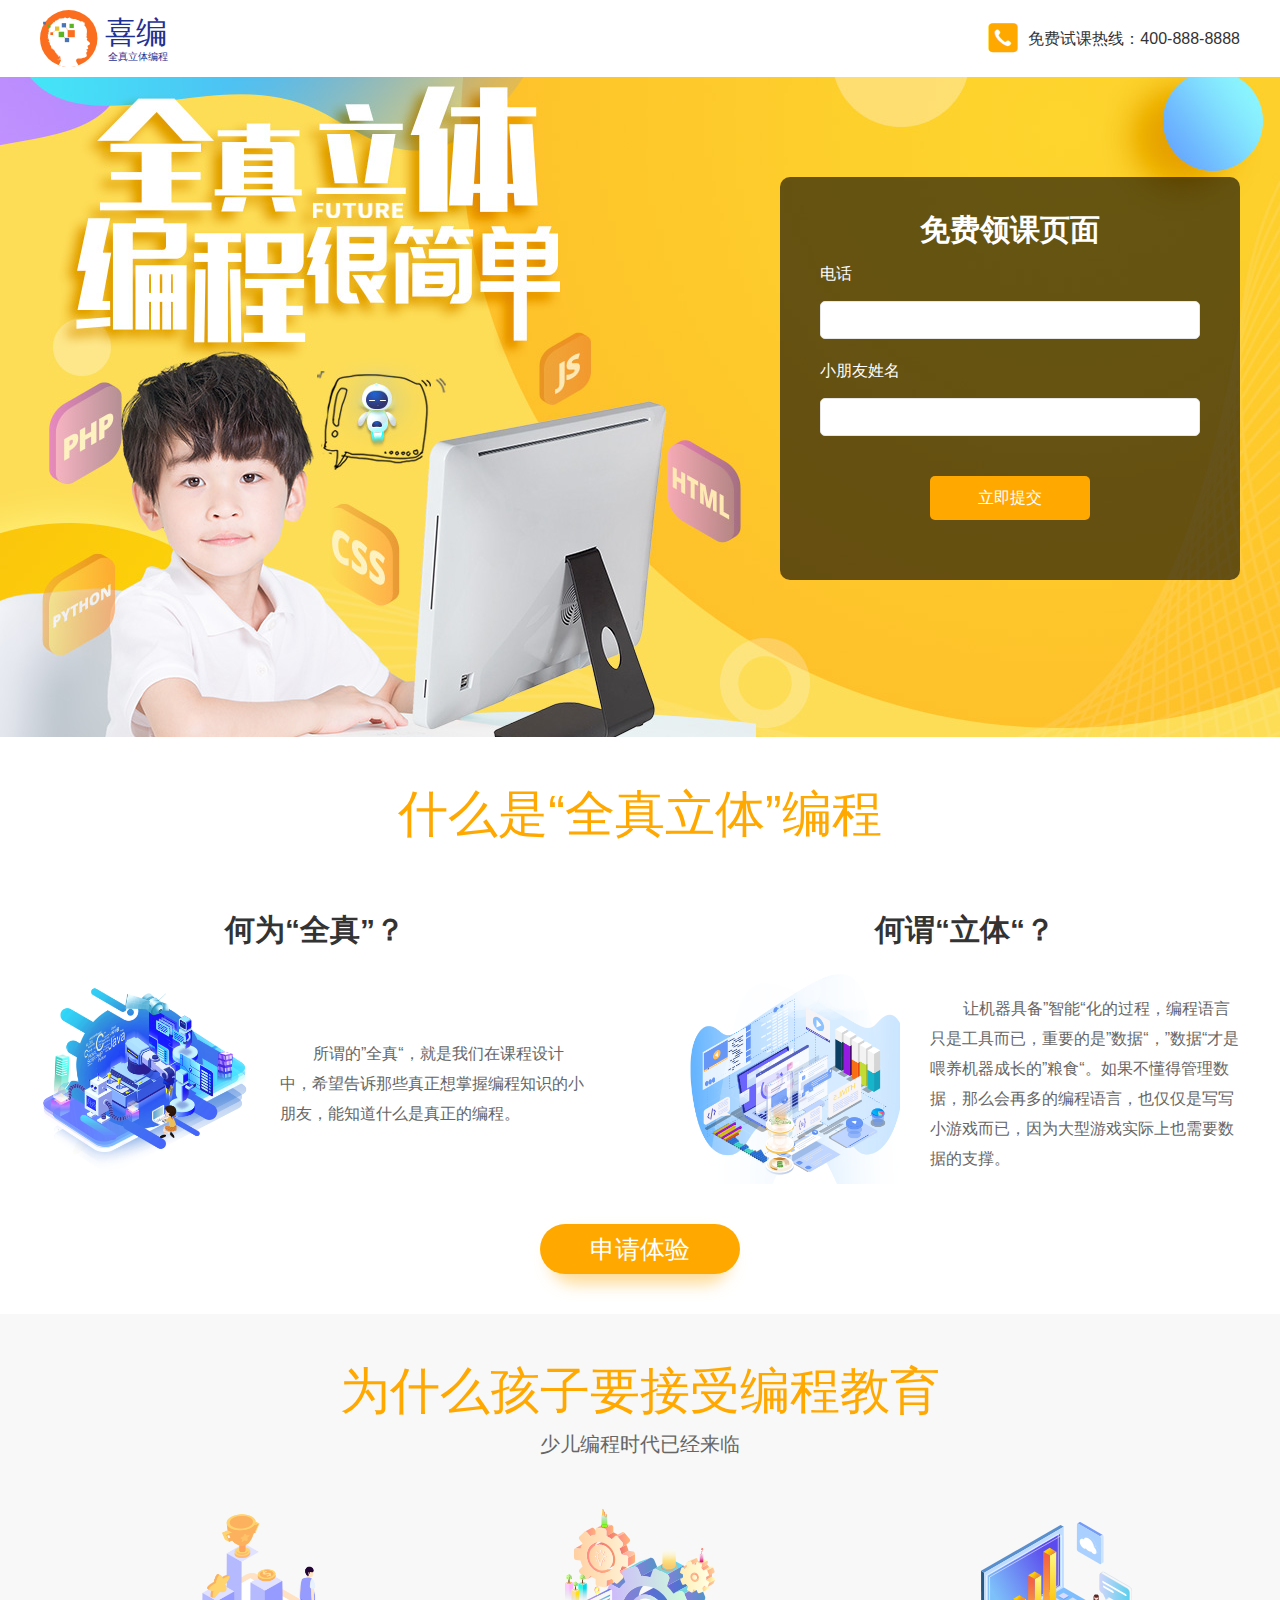
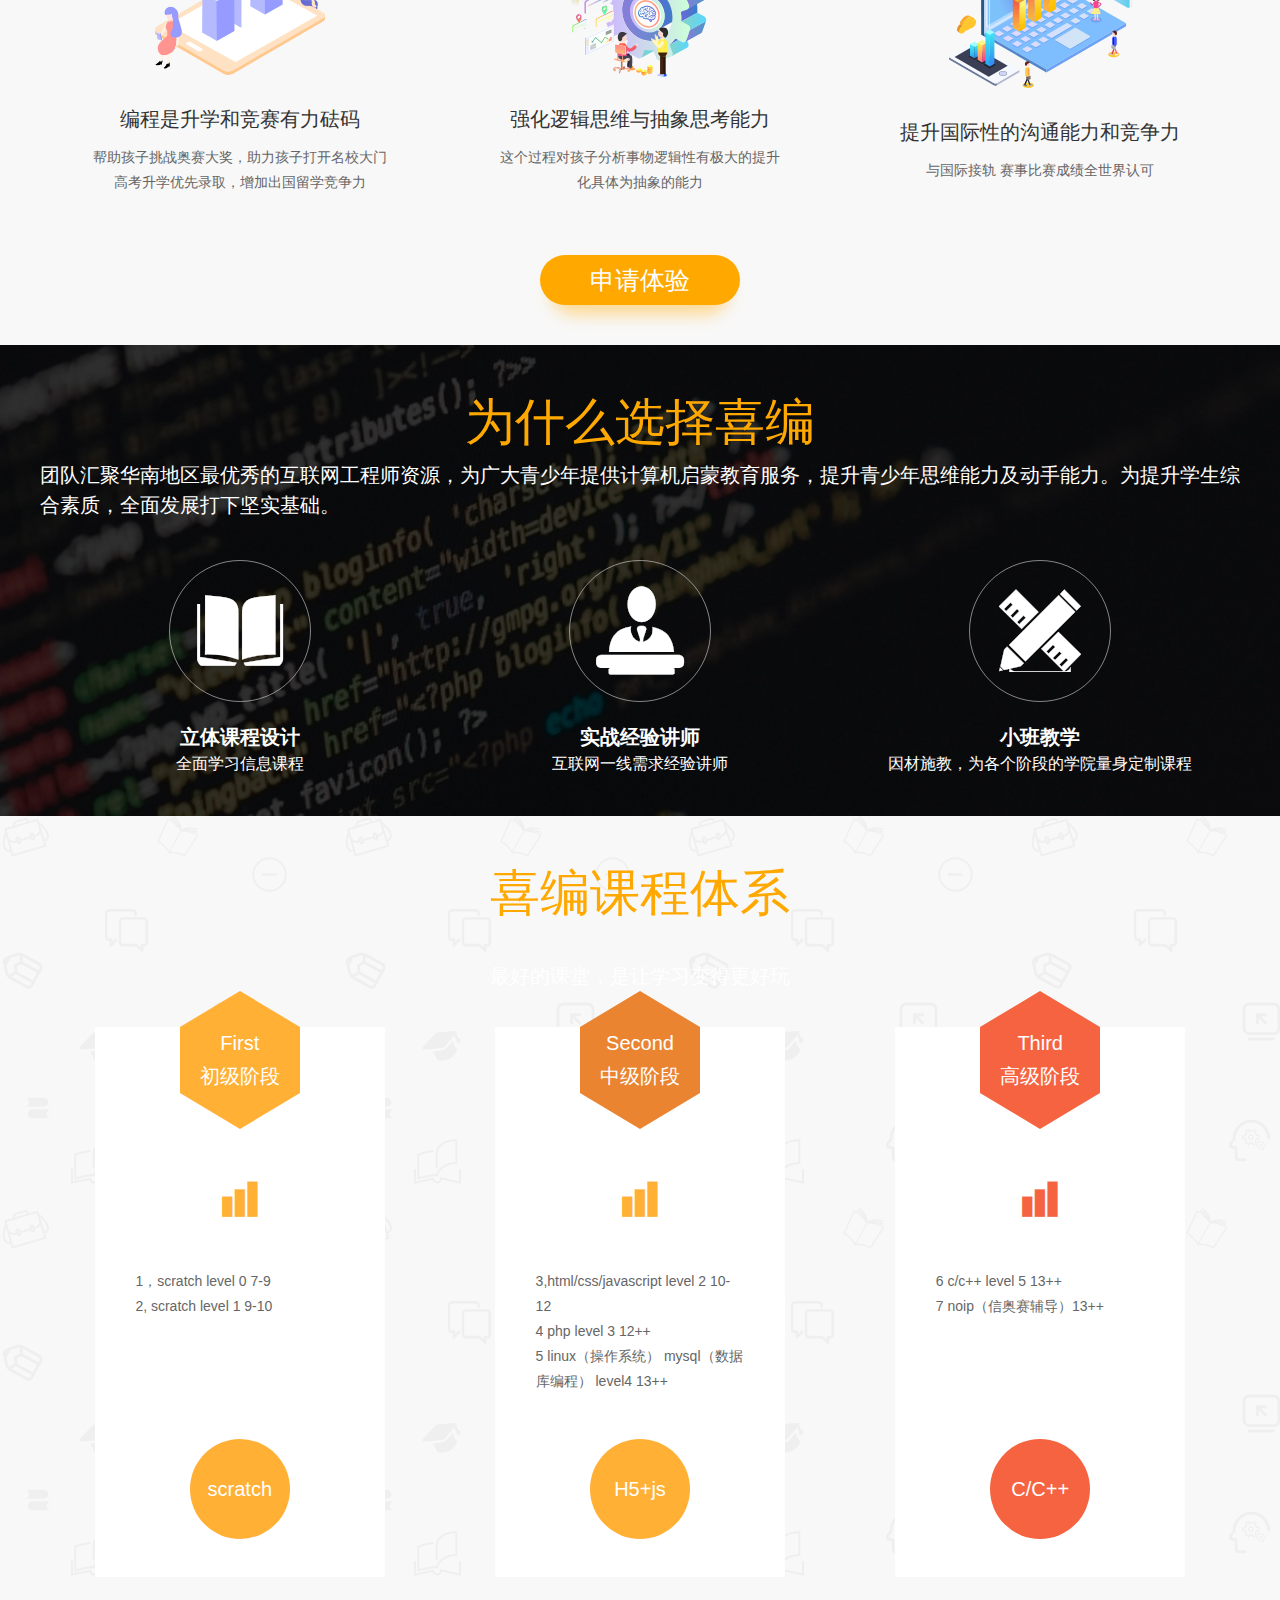
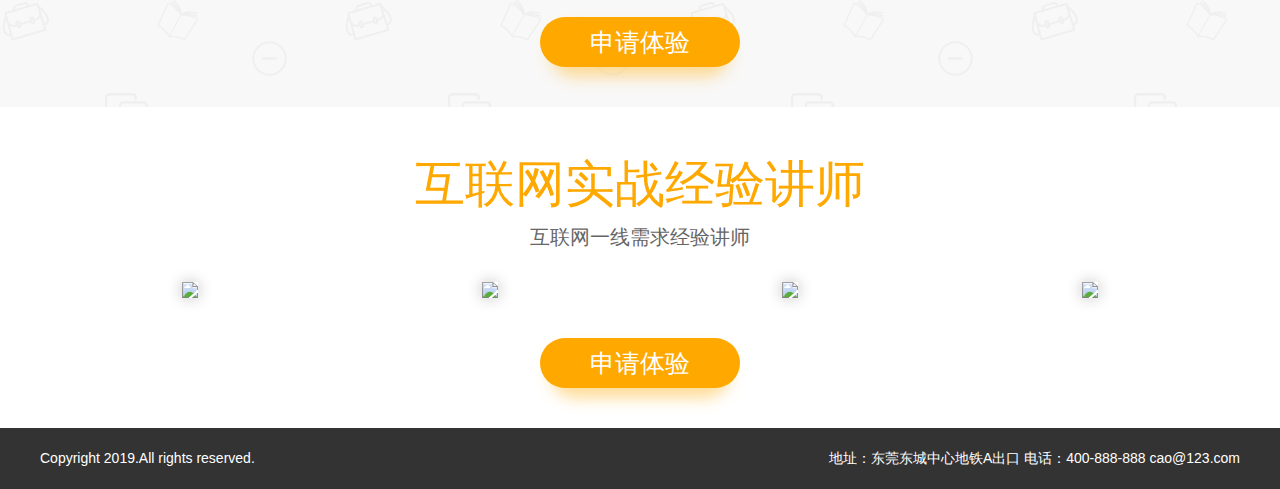
==== pc/index.html @ b1f08d1f "first commit" ====
<!DOCTYPE html>
<html>
<head>
    <meta charset="utf-8" />
    <meta http-equiv="X-UA-Compatible" content="IE=edge">
    <title>喜编</title>
    <meta name="keywords" content="">
    <meta name="description" content="">
    <meta content="width=device-width, initial-scale=1.0, maximum-scale=1.0, user-scalable=0;" name="viewport" />
    <meta name="referrer" content="no-referrer" />

    <link href="../images/favicon.ico" rel="shortcut icon">
    <meta content="width=device-width, initial-scale=1.0, maximum-scale=1.0, user-scalable=0;" name="viewport" />
    <meta name="baidu-site-verification" content="37YoKcC3E4" />
    <link href="../js/layui-v2.4.5/layui/css/layui.css" rel="stylesheet">
    <link href="../css/global.css" rel="stylesheet">
    <link href="../css/main.css" rel="stylesheet">
</head>
<body>

<!--header-->
<div class="header bgWhite">
    <div class="pagewrap pt-10 pb-10 flexSpaCen">
        <div class="logo"><img src="../images/logo.svg" type="image/svg+xml" /></div>
        <div class="phone flexStaCen"><i class="xb-font txtTheme mr-10">&#xe616;</i>免费试课热线：400-888-8888</div>
    </div>
</div>
<!--header end-->

<!--banner-->
<div class="i_banner pos">
    <div class="pagewrap flexEndCen">
        <div style="margin-top: 100px;" class="b_form pd-30">
            <div style="font-size: 30px;" class="txtWhite fontBold flexCen">免费领课页面</div>
            <form class="xb-form" id="led_class" action="">
                <div class="form-group mb-20 flexColumn pos">
                    <label class="xb-lable">电话</label>
                    <div class="input-block mt-15">
                        <input type="text" name="phone" id="phone" placeholder="" autocomplete="off" class="layui-input" required />
                    </div>
                </div>
                <div class="form-group  mb-20 flexColumn pos">
                    <label class="xb-lable">小朋友姓名</label>
                    <div class="input-block mt-15">
                        <input type="text" name="userName" id="userName" placeholder="" autocomplete="off" class="layui-input" required />
                    </div>
                </div>
                <div class="form-group">
                    <div class="input-block flexCen mt-40">
                        <button type="submit" class="layui-btn layui-btn-lg bgTheme">立即提交</button>
                    </div>
                </div>
            </form>
        </div>
    </div>
</div>
<!--banner end-->

<!--什么是“全真立体”编程-->
<div class="bgWhite">
    <div class="pagewrap pt-40 pb-40">
        <div class="font50 txtTheme flexCen">什么是“全真立体”编程</div>
        <div class="allTrue mt-30">
            <ul>
                <li>
                    <h2 class="mt-25 flexCen font30 fontBold">何为“全真”？</h2>
                    <div class="desc flexSpaCen mt-20">
                        <div class="main_img mr-30"><img src="../images/true1.png" type="image/svg+xml" /></div>
                        <p class="mt-10 txtgrey666">所谓的”全真“，就是我们在课程设计中，希望告诉那些真正想掌握编程知识的小朋友，能知道什么是真正的编程。</p>
                    </div>
                </li>
                <li>
                    <h2 class="mt-25 flexCen font30 fontBold">何谓“立体“？</h2>
                    <div class="desc flexSpaCen mt-20">
                        <div class="main_img mr-30"><img src="../images/true2.png" type="image/svg+xml" /></div>
                        <p class="mt-10 txtgrey666">让机器具备”智能“化的过程，编程语言只是工具而已，重要的是”数据“，”数据“才是喂养机器成长的”粮食“。如果不懂得管理数据，那么会再多的编程语言，也仅仅是写写小游戏而已，因为大型游戏实际上也需要数据的支撑。</p>
                    </div>
                </li>
            </ul>
        </div>
        <div class="flexCen">
            <div class="ledClassBtn">
                <a href="javascirpt:;">申请体验</a>
                <span></span>
            </div>
        </div>
    </div>
</div>
<!--什么是“全真立体”编程 end-->

<!--为什么孩子要接受编程教育-->
<div class="bgGray">
    <div class="pagewrap pt-40 pb-40">
        <div class="font50 txtTheme flexCen">为什么孩子要接受编程教育</div>
        <div class="font20 txtgrey666 flexCen">少儿编程时代已经来临</div>
        <div class="whyLearn mt-30">
            <ul>
                <li>
                    <div class="main_img"><img src="../images/why2.png" type="image/svg+xml" /></div>
                    <h2 class="mt-25">编程是升学和竞赛有力砝码</h2>
                    <p class="mt-10">帮助孩子挑战奥赛大奖，助力孩子打开名校大门<br/>高考升学优先录取，增加出国留学竞争力</p>
                </li>
                <li>
                    <div class="main_img"><img src="../images/why3.svg" type="image/svg+xml" /></div>
                    <h2 class="mt-25">强化逻辑思维与抽象思考能力</h2>
                    <p class="mt-10">这个过程对孩子分析事物逻辑性有极大的提升<br/>化具体为抽象的能力</p>
                </li>
                <li>
                    <div class="main_img"><img src="../images/why1.svg" type="image/svg+xml" /></div>
                    <h2 class="mt-25">提升国际性的沟通能力和竞争力</h2>
                    <p class="mt-10">与国际接轨 赛事比赛成绩全世界认可</p>
                </li>
            </ul>
        </div>
        <div class="flexCen">
            <div class="ledClassBtn">
                <a href="javascirpt:;">申请体验</a>
                <span></span>
            </div>
        </div>
    </div>
</div>
<!--为什么孩子要接受编程教育 end-->

<!--为什么选择喜编-->
<div class="whyChoos">
    <div class="pagewrap pt-40 pb-40">
        <div class="font50 txtTheme flexCen">为什么选择喜编</div>
        <div class="font20 txtWhite flexCen">团队汇聚华南地区最优秀的互联网工程师资源，为广大青少年提供计算机启蒙教育服务，提升青少年思维能力及动手能力。为提升学生综合素质，全面发展打下坚实基础。</div>
        <div class="whyLike mt-40">
            <ul>
                <li>
                    <div class="icon"><div class="yes"><i class="xb-font txtWhite">&#xe84d;</i></div></div>
                    <div class="main_txt font20 fontBold txtWhite mt-20">立体课程设计</div>
                    <div class="desc txtWhite">全面学习信息课程</div>
                </li>
                <li>
                    <div class="icon"><div class="yes"><i class="xb-font txtWhite">&#xe6ac;</i></div></div>
                    <div class="main_txt font20 fontBold txtWhite mt-20">实战经验讲师</div>
                    <div class="desc txtWhite">互联网一线需求经验讲师</div>
                </li>
                <li>
                    <div class="icon"><div class="yes"><i class="xb-font txtWhite">&#xe665;</i></div></div>
                    <div class="main_txt font20 fontBold txtWhite mt-20">小班教学</div>
                    <div class="desc txtWhite">因材施教，为各个阶段的学院量身定制课程</div>
                </li>
            </ul>
        </div>
    </div>
</div>
<!--为什么选择喜编 end-->

<!--课程体系-->
<div class="bgIcon">
    <div class="pagewrap pt-40 pb-40">
        <div class="font50 txtTheme flexCen">喜编课程体系</div>
        <div class="font20 txtWhite flexCen mt-30">最好的课堂，是让学习变得更好玩</div>
        <div class="course">
            <ul>
                <li>
                    <div class="box bgWhite">
                        <div class="icon-polygons">First <br> 初级阶段<div class="top"></div><div class="bottom"></div></div>
                        <div class="icon-level flexCen pt-40"><i class="xb-font">&#xe603;</i></div>
                        <div class="desc mt-40">1，scratch  level 0 7-9<br />2, scratch level 1  9-10</div>
                        <div class="mt-40 pb-40">
                            <div class="icon-num">scratch</div>
                        </div>
                    </div>
                </li>
                <li>
                    <div class="box bgWhite">
                        <div class="icon-polygons">Second <br> 中级阶段<div class="top"></div><div class="bottom"></div></div>
                        <div class="icon-level flexCen pt-40"><i class="xb-font">&#xe603;</i></div>
                        <div class="desc mt-40">
                            3,html/css/javascript  level 2 10-12<br/>
                            4 php  level 3 12++<br/>
                            5 linux（操作系统） mysql（数据库编程） level4 13++
                        </div>
                        <div class="mt-40 pb-40">
                            <div class="icon-num">H5+js</div>
                        </div>
                    </div>
                </li>
                <li>
                    <div class="box bgWhite">
                        <div class="icon-polygons">Third <br> 高级阶段<div class="top"></div><div class="bottom"></div></div>
                        <div class="icon-level flexCen pt-40"><i class="xb-font">&#xe603;</i></div>
                        <div class="desc mt-40">6 c/c++  level 5  13++<br/>7 noip（信奥赛辅导）13++</div>
                        <div class="mt-40 pb-40">
                            <div class="icon-num">C/C++</div>
                        </div>
                    </div>
                </li>
            </ul>
        </div>
        <div class="flexCen">
            <div class="ledClassBtn">
                <a href="javascirpt:;">申请体验</a>
                <span></span>
            </div>
        </div>
    </div>
</div>
<!--课程体系 end-->

<!--互联网实战经验讲师-->
<div class="bgWhite">
    <div class="pagewrap pt-40 pb-40">
        <div class="font50 txtTheme flexCen">互联网实战经验讲师</div>
        <div class="font20 txtgrey666 flexCen">互联网一线需求经验讲师</div>
        <div class="i_teacher mt-30">
            <ul>
                <li>
                    <div class="main_img"><img src="https://sz.xiaoma.wang/tgsz/baidu/img/teamInfo_img13.png" /></div>
                    <div style="display: none;" class="desc bgWhite">
                        <div class="desc_img"><div class="img_box"><img src="https://sz.xiaoma.wang/tgsz/baidu/img/teamInfo_imgHead13.png" /></div></div>
                        <div class="desc_p pd-30">
                            <h3>王立华</h3>
                            <p>
                                电子与信息工程专业<br>
                                2年少儿编程教育经验<br>
                                授课风趣幽默，善于引导孩子<br>
                                将抽象的编程知识化作生动的生活趣事<br>
                                帮助提高孩子的抽象理解力与独立思考能力
                            </p>
                        </div>
                        <!--<div class="desc_link">了解更多</div>-->
                    </div>
                </li>
                <li>
                    <div class="main_img"><img src="https://sz.xiaoma.wang/tgsz/baidu/img/teamInfo_img13.png" /></div>
                    <div style="display: none;" class="desc bgWhite">
                        <div class="desc_img"><div class="img_box"><img src="https://sz.xiaoma.wang/tgsz/baidu/img/teamInfo_imgHead13.png" /></div></div>
                        <div class="desc_p pd-30">
                            <h3>王立华</h3>
                            <p>
                                电子与信息工程专业<br>
                                2年少儿编程教育经验<br>
                                授课风趣幽默，善于引导孩子<br>
                                将抽象的编程知识化作生动的生活趣事<br>
                                帮助提高孩子的抽象理解力与独立思考能力
                            </p>
                        </div>
                        <!--<div class="desc_link">了解更多</div>-->
                    </div>
                </li>
                <li>
                    <div class="main_img"><img src="https://sz.xiaoma.wang/tgsz/baidu/img/teamInfo_img13.png" /></div>
                    <div style="display: none;" class="desc bgWhite">
                        <div class="desc_img"><div class="img_box"><img src="https://sz.xiaoma.wang/tgsz/baidu/img/teamInfo_imgHead13.png" /></div></div>
                        <div class="desc_p pd-30">
                            <h3>王立华</h3>
                            <p>
                                电子与信息工程专业<br>
                                2年少儿编程教育经验<br>
                                授课风趣幽默，善于引导孩子<br>
                                将抽象的编程知识化作生动的生活趣事<br>
                                帮助提高孩子的抽象理解力与独立思考能力
                            </p>
                        </div>
                        <!--<div class="desc_link">了解更多</div>-->
                    </div>
                </li>
                <li>
                    <div class="main_img"><img src="https://sz.xiaoma.wang/tgsz/baidu/img/teamInfo_img13.png" /></div>
                    <div style="display: none;" class="desc bgWhite">
                        <div class="desc_img"><div class="img_box"><img src="https://sz.xiaoma.wang/tgsz/baidu/img/teamInfo_imgHead13.png" /></div></div>
                        <div class="desc_p pd-30">
                            <h3>王立华</h3>
                            <p>
                                电子与信息工程专业<br>
                                2年少儿编程教育经验<br>
                                授课风趣幽默，善于引导孩子<br>
                                将抽象的编程知识化作生动的生活趣事<br>
                                帮助提高孩子的抽象理解力与独立思考能力
                            </p>
                        </div>
                        <!--<div class="desc_link">了解更多</div>-->
                    </div>
                </li>
            </ul>
        </div>
        <div class="flexCen">
            <div class="ledClassBtn">
                <a href="javascirpt:;">申请体验</a>
                <span></span>
            </div>
        </div>
    </div>
</div>
<!--互联网实战经验讲师 end-->

<!--footer-->
<div class="footer bgMidBlack">
    <div class="pagewrap flexSpaCen pt-20 pb-20">
        <div class="font14 txtWhite">Copyright 2019.All rights reserved.</div>
        <div class="font14 txtWhite">地址：东莞东城中心地铁A出口  电话：400-888-888  cao@123.com</div>
    </div>
</div>
<!--footer end-->

<!--js-->
<script src="../js/jquery-2.1.4.js"></script>
<script src="../js/layui-v2.4.5/layui/layui.js" type="text/javascript"></script>
<script type="text/javascript" src="../js/jquery.validation/1.14.0/jquery.validate.min.js"></script>
<script type="text/javascript" src="../js/jquery.validation/1.14.0/validate-methods.js"></script>
<script type="text/javascript" src="../js/jquery.validation/1.14.0/messages_zh.min.js"></script>
<script src="../js/common.js"></script>
<script src="../js/main.js"></script>
<script>

</script>
</body>
</html>
---- js/layui-v2.4.5/layui/css/layui.css ----
/** layui-v2.4.5 MIT License By https://www.layui.com */
 .layui-inline,img{display:inline-block;vertical-align:middle}h1,h2,h3,h4,h5,h6{font-weight:400}.layui-edge,.layui-header,.layui-inline,.layui-main{position:relative}.layui-elip,.layui-form-checkbox span,.layui-form-pane .layui-form-label{text-overflow:ellipsis;white-space:nowrap}.layui-btn,.layui-edge,.layui-inline,img{vertical-align:middle}.layui-btn,.layui-disabled,.layui-icon,.layui-unselect{-webkit-user-select:none;-ms-user-select:none;-moz-user-select:none}blockquote,body,button,dd,div,dl,dt,form,h1,h2,h3,h4,h5,h6,input,li,ol,p,pre,td,textarea,th,ul{margin:0;padding:0;-webkit-tap-highlight-color:rgba(0,0,0,0)}a:active,a:hover{outline:0}img{border:none}li{list-style:none}table{border-collapse:collapse;border-spacing:0}h4,h5,h6{font-size:100%}button,input,optgroup,option,select,textarea{font-family:inherit;font-size:inherit;font-style:inherit;font-weight:inherit;outline:0}pre{white-space:pre-wrap;white-space:-moz-pre-wrap;white-space:-pre-wrap;white-space:-o-pre-wrap;word-wrap:break-word}body{line-height:24px;font:14px Helvetica Neue,Helvetica,PingFang SC,Tahoma,Arial,sans-serif}hr{height:1px;margin:10px 0;border:0;clear:both}a{color:#333;text-decoration:none}a:hover{color:#777}a cite{font-style:normal;*cursor:pointer}.layui-border-box,.layui-border-box *{box-sizing:border-box}.layui-box,.layui-box *{box-sizing:content-box}.layui-clear{clear:both;*zoom:1}.layui-clear:after{content:'\20';clear:both;*zoom:1;display:block;height:0}.layui-inline{*display:inline;*zoom:1}.layui-edge{display:inline-block;width:0;height:0;border-width:6px;border-style:dashed;border-color:transparent;overflow:hidden}.layui-edge-top{top:-4px;border-bottom-color:#999;border-bottom-style:solid}.layui-edge-right{border-left-color:#999;border-left-style:solid}.layui-edge-bottom{top:2px;border-top-color:#999;border-top-style:solid}.layui-edge-left{border-right-color:#999;border-right-style:solid}.layui-elip{overflow:hidden}.layui-disabled,.layui-disabled:hover{color:#d2d2d2!important;cursor:not-allowed!important}.layui-circle{border-radius:100%}.layui-show{display:block!important}.layui-hide{display:none!important}@font-face{font-family:layui-icon;src:url(../font/iconfont.eot?v=240);src:url(../font/iconfont.eot?v=240#iefix) format('embedded-opentype'),url(../font/iconfont.svg?v=240#iconfont) format('svg'),url(../font/iconfont.woff?v=240) format('woff'),url(../font/iconfont.ttf?v=240) format('truetype')}.layui-icon{font-family:layui-icon!important;font-size:16px;font-style:normal;-webkit-font-smoothing:antialiased;-moz-osx-font-smoothing:grayscale}.layui-icon-reply-fill:before{content:"\e611"}.layui-icon-set-fill:before{content:"\e614"}.layui-icon-menu-fill:before{content:"\e60f"}.layui-icon-search:before{content:"\e615"}.layui-icon-share:before{content:"\e641"}.layui-icon-set-sm:before{content:"\e620"}.layui-icon-engine:before{content:"\e628"}.layui-icon-close:before{content:"\1006"}.layui-icon-close-fill:before{content:"\1007"}.layui-icon-chart-screen:before{content:"\e629"}.layui-icon-star:before{content:"\e600"}.layui-icon-circle-dot:before{content:"\e617"}.layui-icon-chat:before{content:"\e606"}.layui-icon-release:before{content:"\e609"}.layui-icon-list:before{content:"\e60a"}.layui-icon-chart:before{content:"\e62c"}.layui-icon-ok-circle:before{content:"\1005"}.layui-icon-layim-theme:before{content:"\e61b"}.layui-icon-table:before{content:"\e62d"}.layui-icon-right:before{content:"\e602"}.layui-icon-left:before{content:"\e603"}.layui-icon-cart-simple:before{content:"\e698"}.layui-icon-face-cry:before{content:"\e69c"}.layui-icon-face-smile:before{content:"\e6af"}.layui-icon-survey:before{content:"\e6b2"}.layui-icon-tree:before{content:"\e62e"}.layui-icon-upload-circle:before{content:"\e62f"}.layui-icon-add-circle:before{content:"\e61f"}.layui-icon-download-circle:before{content:"\e601"}.layui-icon-templeate-1:before{content:"\e630"}.layui-icon-util:before{content:"\e631"}.layui-icon-face-surprised:before{content:"\e664"}.layui-icon-edit:before{content:"\e642"}.layui-icon-speaker:before{content:"\e645"}.layui-icon-down:before{content:"\e61a"}.layui-icon-file:before{content:"\e621"}.layui-icon-layouts:before{content:"\e632"}.layui-icon-rate-half:before{content:"\e6c9"}.layui-icon-add-circle-fine:before{content:"\e608"}.layui-icon-prev-circle:before{content:"\e633"}.layui-icon-read:before{content:"\e705"}.layui-icon-404:before{content:"\e61c"}.layui-icon-carousel:before{content:"\e634"}.layui-icon-help:before{content:"\e607"}.layui-icon-code-circle:before{content:"\e635"}.layui-icon-water:before{content:"\e636"}.layui-icon-username:before{content:"\e66f"}.layui-icon-find-fill:before{content:"\e670"}.layui-icon-about:before{content:"\e60b"}.layui-icon-location:before{content:"\e715"}.layui-icon-up:before{content:"\e619"}.layui-icon-pause:before{content:"\e651"}.layui-icon-date:before{content:"\e637"}.layui-icon-layim-uploadfile:before{content:"\e61d"}.layui-icon-delete:before{content:"\e640"}.layui-icon-play:before{content:"\e652"}.layui-icon-top:before{content:"\e604"}.layui-icon-friends:before{content:"\e612"}.layui-icon-refresh-3:before{content:"\e9aa"}.layui-icon-ok:before{content:"\e605"}.layui-icon-layer:before{content:"\e638"}.layui-icon-face-smile-fine:before{content:"\e60c"}.layui-icon-dollar:before{content:"\e659"}.layui-icon-group:before{content:"\e613"}.layui-icon-layim-download:before{content:"\e61e"}.layui-icon-picture-fine:before{content:"\e60d"}.layui-icon-link:before{content:"\e64c"}.layui-icon-diamond:before{content:"\e735"}.layui-icon-log:before{content:"\e60e"}.layui-icon-rate-solid:before{content:"\e67a"}.layui-icon-fonts-del:before{content:"\e64f"}.layui-icon-unlink:before{content:"\e64d"}.layui-icon-fonts-clear:before{content:"\e639"}.layui-icon-triangle-r:before{content:"\e623"}.layui-icon-circle:before{content:"\e63f"}.layui-icon-radio:before{content:"\e643"}.layui-icon-align-center:before{content:"\e647"}.layui-icon-align-right:before{content:"\e648"}.layui-icon-align-left:before{content:"\e649"}.layui-icon-loading-1:before{content:"\e63e"}.layui-icon-return:before{content:"\e65c"}.layui-icon-fonts-strong:before{content:"\e62b"}.layui-icon-upload:before{content:"\e67c"}.layui-icon-dialogue:before{content:"\e63a"}.layui-icon-video:before{content:"\e6ed"}.layui-icon-headset:before{content:"\e6fc"}.layui-icon-cellphone-fine:before{content:"\e63b"}.layui-icon-add-1:before{content:"\e654"}.layui-icon-face-smile-b:before{content:"\e650"}.layui-icon-fonts-html:before{content:"\e64b"}.layui-icon-form:before{content:"\e63c"}.layui-icon-cart:before{content:"\e657"}.layui-icon-camera-fill:before{content:"\e65d"}.layui-icon-tabs:before{content:"\e62a"}.layui-icon-fonts-code:before{content:"\e64e"}.layui-icon-fire:before{content:"\e756"}.layui-icon-set:before{content:"\e716"}.layui-icon-fonts-u:before{content:"\e646"}.layui-icon-triangle-d:before{content:"\e625"}.layui-icon-tips:before{content:"\e702"}.layui-icon-picture:before{content:"\e64a"}.layui-icon-more-vertical:before{content:"\e671"}.layui-icon-flag:before{content:"\e66c"}.layui-icon-loading:before{content:"\e63d"}.layui-icon-fonts-i:before{content:"\e644"}.layui-icon-refresh-1:before{content:"\e666"}.layui-icon-rmb:before{content:"\e65e"}.layui-icon-home:before{content:"\e68e"}.layui-icon-user:before{content:"\e770"}.layui-icon-notice:before{content:"\e667"}.layui-icon-login-weibo:before{content:"\e675"}.layui-icon-voice:before{content:"\e688"}.layui-icon-upload-drag:before{content:"\e681"}.layui-icon-login-qq:before{content:"\e676"}.layui-icon-snowflake:before{content:"\e6b1"}.layui-icon-file-b:before{content:"\e655"}.layui-icon-template:before{content:"\e663"}.layui-icon-auz:before{content:"\e672"}.layui-icon-console:before{content:"\e665"}.layui-icon-app:before{content:"\e653"}.layui-icon-prev:before{content:"\e65a"}.layui-icon-website:before{content:"\e7ae"}.layui-icon-next:before{content:"\e65b"}.layui-icon-component:before{content:"\e857"}.layui-icon-more:before{content:"\e65f"}.layui-icon-login-wechat:before{content:"\e677"}.layui-icon-shrink-right:before{content:"\e668"}.layui-icon-spread-left:before{content:"\e66b"}.layui-icon-camera:before{content:"\e660"}.layui-icon-note:before{content:"\e66e"}.layui-icon-refresh:before{content:"\e669"}.layui-icon-female:before{content:"\e661"}.layui-icon-male:before{content:"\e662"}.layui-icon-password:before{content:"\e673"}.layui-icon-senior:before{content:"\e674"}.layui-icon-theme:before{content:"\e66a"}.layui-icon-tread:before{content:"\e6c5"}.layui-icon-praise:before{content:"\e6c6"}.layui-icon-star-fill:before{content:"\e658"}.layui-icon-rate:before{content:"\e67b"}.layui-icon-template-1:before{content:"\e656"}.layui-icon-vercode:before{content:"\e679"}.layui-icon-cellphone:before{content:"\e678"}.layui-icon-screen-full:before{content:"\e622"}.layui-icon-screen-restore:before{content:"\e758"}.layui-icon-cols:before{content:"\e610"}.layui-icon-export:before{content:"\e67d"}.layui-icon-print:before{content:"\e66d"}.layui-icon-slider:before{content:"\e714"}.layui-main{width:1140px;margin:0 auto}.layui-header{z-index:1000;height:60px}.layui-header a:hover{transition:all .5s;-webkit-transition:all .5s}.layui-side{position:fixed;left:0;top:0;bottom:0;z-index:999;width:200px;overflow-x:hidden}.layui-side-scroll{position:relative;width:220px;height:100%;overflow-x:hidden}.layui-body{position:absolute;left:200px;right:0;top:0;bottom:0;z-index:998;width:auto;overflow:hidden;overflow-y:auto;box-sizing:border-box}.layui-layout-body{overflow:hidden}.layui-layout-admin .layui-header{background-color:#23262E}.layui-layout-admin .layui-side{top:60px;width:200px;overflow-x:hidden}.layui-layout-admin .layui-body{top:60px;bottom:44px}.layui-layout-admin .layui-main{width:auto;margin:0 15px}.layui-layout-admin .layui-footer{position:fixed;left:200px;right:0;bottom:0;height:44px;line-height:44px;padding:0 15px;background-color:#eee}.layui-layout-admin .layui-logo{position:absolute;left:0;top:0;width:200px;height:100%;line-height:60px;text-align:center;color:#009688;font-size:16px}.layui-layout-admin .layui-header .layui-nav{background:0 0}.layui-layout-left{position:absolute!important;left:200px;top:0}.layui-layout-right{position:absolute!important;right:0;top:0}.layui-container{position:relative;margin:0 auto;padding:0 15px;box-sizing:border-box}.layui-fluid{position:relative;margin:0 auto;padding:0 15px}.layui-row:after,.layui-row:before{content:'';display:block;clear:both}.layui-col-lg1,.layui-col-lg10,.layui-col-lg11,.layui-col-lg12,.layui-col-lg2,.layui-col-lg3,.layui-col-lg4,.layui-col-lg5,.layui-col-lg6,.layui-col-lg7,.layui-col-lg8,.layui-col-lg9,.layui-col-md1,.layui-col-md10,.layui-col-md11,.layui-col-md12,.layui-col-md2,.layui-col-md3,.layui-col-md4,.layui-col-md5,.layui-col-md6,.layui-col-md7,.layui-col-md8,.layui-col-md9,.layui-col-sm1,.layui-col-sm10,.layui-col-sm11,.layui-col-sm12,.layui-col-sm2,.layui-col-sm3,.layui-col-sm4,.layui-col-sm5,.layui-col-sm6,.layui-col-sm7,.layui-col-sm8,.layui-col-sm9,.layui-col-xs1,.layui-col-xs10,.layui-col-xs11,.layui-col-xs12,.layui-col-xs2,.layui-col-xs3,.layui-col-xs4,.layui-col-xs5,.layui-col-xs6,.layui-col-xs7,.layui-col-xs8,.layui-col-xs9{position:relative;display:block;box-sizing:border-box}.layui-col-xs1,.layui-col-xs10,.layui-col-xs11,.layui-col-xs12,.layui-col-xs2,.layui-col-xs3,.layui-col-xs4,.layui-col-xs5,.layui-col-xs6,.layui-col-xs7,.layui-col-xs8,.layui-col-xs9{float:left}.layui-col-xs1{width:8.33333333%}.layui-col-xs2{width:16.66666667%}.layui-col-xs3{width:25%}.layui-col-xs4{width:33.33333333%}.layui-col-xs5{width:41.66666667%}.layui-col-xs6{width:50%}.layui-col-xs7{width:58.33333333%}.layui-col-xs8{width:66.66666667%}.layui-col-xs9{width:75%}.layui-col-xs10{width:83.33333333%}.layui-col-xs11{width:91.66666667%}.layui-col-xs12{width:100%}.layui-col-xs-offset1{margin-left:8.33333333%}.layui-col-xs-offset2{margin-left:16.66666667%}.layui-col-xs-offset3{margin-left:25%}.layui-col-xs-offset4{margin-left:33.33333333%}.layui-col-xs-offset5{margin-left:41.66666667%}.layui-col-xs-offset6{margin-left:50%}.layui-col-xs-offset7{margin-left:58.33333333%}.layui-col-xs-offset8{margin-left:66.66666667%}.layui-col-xs-offset9{margin-left:75%}.layui-col-xs-offset10{margin-left:83.33333333%}.layui-col-xs-offset11{margin-left:91.66666667%}.layui-col-xs-offset12{margin-left:100%}@media screen and (max-width:768px){.layui-hide-xs{display:none!important}.layui-show-xs-block{display:block!important}.layui-show-xs-inline{display:inline!important}.layui-show-xs-inline-block{display:inline-block!important}}@media screen and (min-width:768px){.layui-container{width:750px}.layui-hide-sm{display:none!important}.layui-show-sm-block{display:block!important}.layui-show-sm-inline{display:inline!important}.layui-show-sm-inline-block{display:inline-block!important}.layui-col-sm1,.layui-col-sm10,.layui-col-sm11,.layui-col-sm12,.layui-col-sm2,.layui-col-sm3,.layui-col-sm4,.layui-col-sm5,.layui-col-sm6,.layui-col-sm7,.layui-col-sm8,.layui-col-sm9{float:left}.layui-col-sm1{width:8.33333333%}.layui-col-sm2{width:16.66666667%}.layui-col-sm3{width:25%}.layui-col-sm4{width:33.33333333%}.layui-col-sm5{width:41.66666667%}.layui-col-sm6{width:50%}.layui-col-sm7{width:58.33333333%}.layui-col-sm8{width:66.66666667%}.layui-col-sm9{width:75%}.layui-col-sm10{width:83.33333333%}.layui-col-sm11{width:91.66666667%}.layui-col-sm12{width:100%}.layui-col-sm-offset1{margin-left:8.33333333%}.layui-col-sm-offset2{margin-left:16.66666667%}.layui-col-sm-offset3{margin-left:25%}.layui-col-sm-offset4{margin-left:33.33333333%}.layui-col-sm-offset5{margin-left:41.66666667%}.layui-col-sm-offset6{margin-left:50%}.layui-col-sm-offset7{margin-left:58.33333333%}.layui-col-sm-offset8{margin-left:66.66666667%}.layui-col-sm-offset9{margin-left:75%}.layui-col-sm-offset10{margin-left:83.33333333%}.layui-col-sm-offset11{margin-left:91.66666667%}.layui-col-sm-offset12{margin-left:100%}}@media screen and (min-width:992px){.layui-container{width:970px}.layui-hide-md{display:none!important}.layui-show-md-block{display:block!important}.layui-show-md-inline{display:inline!important}.layui-show-md-inline-block{display:inline-block!important}.layui-col-md1,.layui-col-md10,.layui-col-md11,.layui-col-md12,.layui-col-md2,.layui-col-md3,.layui-col-md4,.layui-col-md5,.layui-col-md6,.layui-col-md7,.layui-col-md8,.layui-col-md9{float:left}.layui-col-md1{width:8.33333333%}.layui-col-md2{width:16.66666667%}.layui-col-md3{width:25%}.layui-col-md4{width:33.33333333%}.layui-col-md5{width:41.66666667%}.layui-col-md6{width:50%}.layui-col-md7{width:58.33333333%}.layui-col-md8{width:66.66666667%}.layui-col-md9{width:75%}.layui-col-md10{width:83.33333333%}.layui-col-md11{width:91.66666667%}.layui-col-md12{width:100%}.layui-col-md-offset1{margin-left:8.33333333%}.layui-col-md-offset2{margin-left:16.66666667%}.layui-col-md-offset3{margin-left:25%}.layui-col-md-offset4{margin-left:33.33333333%}.layui-col-md-offset5{margin-left:41.66666667%}.layui-col-md-offset6{margin-left:50%}.layui-col-md-offset7{margin-left:58.33333333%}.layui-col-md-offset8{margin-left:66.66666667%}.layui-col-md-offset9{margin-left:75%}.layui-col-md-offset10{margin-left:83.33333333%}.layui-col-md-offset11{margin-left:91.66666667%}.layui-col-md-offset12{margin-left:100%}}@media screen and (min-width:1200px){.layui-container{width:1170px}.layui-hide-lg{display:none!important}.layui-show-lg-block{display:block!important}.layui-show-lg-inline{display:inline!important}.layui-show-lg-inline-block{display:inline-block!important}.layui-col-lg1,.layui-col-lg10,.layui-col-lg11,.layui-col-lg12,.layui-col-lg2,.layui-col-lg3,.layui-col-lg4,.layui-col-lg5,.layui-col-lg6,.layui-col-lg7,.layui-col-lg8,.layui-col-lg9{float:left}.layui-col-lg1{width:8.33333333%}.layui-col-lg2{width:16.66666667%}.layui-col-lg3{width:25%}.layui-col-lg4{width:33.33333333%}.layui-col-lg5{width:41.66666667%}.layui-col-lg6{width:50%}.layui-col-lg7{width:58.33333333%}.layui-col-lg8{width:66.66666667%}.layui-col-lg9{width:75%}.layui-col-lg10{width:83.33333333%}.layui-col-lg11{width:91.66666667%}.layui-col-lg12{width:100%}.layui-col-lg-offset1{margin-left:8.33333333%}.layui-col-lg-offset2{margin-left:16.66666667%}.layui-col-lg-offset3{margin-left:25%}.layui-col-lg-offset4{margin-left:33.33333333%}.layui-col-lg-offset5{margin-left:41.66666667%}.layui-col-lg-offset6{margin-left:50%}.layui-col-lg-offset7{margin-left:58.33333333%}.layui-col-lg-offset8{margin-left:66.66666667%}.layui-col-lg-offset9{margin-left:75%}.layui-col-lg-offset10{margin-left:83.33333333%}.layui-col-lg-offset11{margin-left:91.66666667%}.layui-col-lg-offset12{margin-left:100%}}.layui-col-space1{margin:-.5px}.layui-col-space1>*{padding:.5px}.layui-col-space3{margin:-1.5px}.layui-col-space3>*{padding:1.5px}.layui-col-space5{margin:-2.5px}.layui-col-space5>*{padding:2.5px}.layui-col-space8{margin:-3.5px}.layui-col-space8>*{padding:3.5px}.layui-col-space10{margin:-5px}.layui-col-space10>*{padding:5px}.layui-col-space12{margin:-6px}.layui-col-space12>*{padding:6px}.layui-col-space15{margin:-7.5px}.layui-col-space15>*{padding:7.5px}.layui-col-space18{margin:-9px}.layui-col-space18>*{padding:9px}.layui-col-space20{margin:-10px}.layui-col-space20>*{padding:10px}.layui-col-space22{margin:-11px}.layui-col-space22>*{padding:11px}.layui-col-space25{margin:-12.5px}.layui-col-space25>*{padding:12.5px}.layui-col-space30{margin:-15px}.layui-col-space30>*{padding:15px}.layui-btn,.layui-input,.layui-select,.layui-textarea,.layui-upload-button{outline:0;-webkit-appearance:none;transition:all .3s;-webkit-transition:all .3s;box-sizing:border-box}.layui-elem-quote{margin-bottom:10px;padding:15px;line-height:22px;border-left:5px solid #009688;border-radius:0 2px 2px 0;background-color:#f2f2f2}.layui-quote-nm{border-style:solid;border-width:1px 1px 1px 5px;background:0 0}.layui-elem-field{margin-bottom:10px;padding:0;border-width:1px;border-style:solid}.layui-elem-field legend{margin-left:20px;padding:0 10px;font-size:20px;font-weight:300}.layui-field-title{margin:10px 0 20px;border-width:1px 0 0}.layui-field-box{padding:10px 15px}.layui-field-title .layui-field-box{padding:10px 0}.layui-progress{position:relative;height:6px;border-radius:20px;background-color:#e2e2e2}.layui-progress-bar{position:absolute;left:0;top:0;width:0;max-width:100%;height:6px;border-radius:20px;text-align:right;background-color:#5FB878;transition:all .3s;-webkit-transition:all .3s}.layui-progress-big,.layui-progress-big .layui-progress-bar{height:18px;line-height:18px}.layui-progress-text{position:relative;top:-20px;line-height:18px;font-size:12px;color:#666}.layui-progress-big .layui-progress-text{position:static;padding:0 10px;color:#fff}.layui-collapse{border-width:1px;border-style:solid;border-radius:2px}.layui-colla-content,.layui-colla-item{border-top-width:1px;border-top-style:solid}.layui-colla-item:first-child{border-top:none}.layui-colla-title{position:relative;height:42px;line-height:42px;padding:0 15px 0 35px;color:#333;background-color:#f2f2f2;cursor:pointer;font-size:14px;overflow:hidden}.layui-colla-content{display:none;padding:10px 15px;line-height:22px;color:#666}.layui-colla-icon{position:absolute;left:15px;top:0;font-size:14px}.layui-card{margin-bottom:15px;border-radius:2px;background-color:#fff;box-shadow:0 1px 2px 0 rgba(0,0,0,.05)}.layui-card:last-child{margin-bottom:0}.layui-card-header{position:relative;height:42px;line-height:42px;padding:0 15px;border-bottom:1px solid #f6f6f6;color:#333;border-radius:2px 2px 0 0;font-size:14px}.layui-bg-black,.layui-bg-blue,.layui-bg-cyan,.layui-bg-green,.layui-bg-orange,.layui-bg-red{color:#fff!important}.layui-card-body{position:relative;padding:10px 15px;line-height:24px}.layui-card-body[pad15]{padding:15px}.layui-card-body[pad20]{padding:20px}.layui-card-body .layui-table{margin:5px 0}.layui-card .layui-tab{margin:0}.layui-panel-window{position:relative;padding:15px;border-radius:0;border-top:5px solid #E6E6E6;background-color:#fff}.layui-auxiliar-moving{position:fixed;left:0;right:0;top:0;bottom:0;width:100%;height:100%;background:0 0;z-index:9999999999}.layui-form-label,.layui-form-mid,.layui-form-select,.layui-input-block,.layui-input-inline,.layui-textarea{position:relative}.layui-bg-red{background-color:#FF5722!important}.layui-bg-orange{background-color:#FFB800!important}.layui-bg-green{background-color:#009688!important}.layui-bg-cyan{background-color:#2F4056!important}.layui-bg-blue{background-color:#1E9FFF!important}.layui-bg-black{background-color:#393D49!important}.layui-bg-gray{background-color:#eee!important;color:#666!important}.layui-badge-rim,.layui-colla-content,.layui-colla-item,.layui-collapse,.layui-elem-field,.layui-form-pane .layui-form-item[pane],.layui-form-pane .layui-form-label,.layui-input,.layui-layedit,.layui-layedit-tool,.layui-quote-nm,.layui-select,.layui-tab-bar,.layui-tab-card,.layui-tab-title,.layui-tab-title .layui-this:after,.layui-textarea{border-color:#e6e6e6}.layui-timeline-item:before,hr{background-color:#e6e6e6}.layui-text{line-height:22px;font-size:14px;color:#666}.layui-text h1,.layui-text h2,.layui-text h3{font-weight:500;color:#333}.layui-text h1{font-size:30px}.layui-text h2{font-size:24px}.layui-text h3{font-size:18px}.layui-text a:not(.layui-btn){color:#01AAED}.layui-text a:not(.layui-btn):hover{text-decoration:underline}.layui-text ul{padding:5px 0 5px 15px}.layui-text ul li{margin-top:5px;list-style-type:disc}.layui-text em,.layui-word-aux{color:#999!important;padding:0 5px!important}.layui-btn{display:inline-block;height:38px;line-height:38px;padding:0 18px;background-color:#009688;color:#fff;white-space:nowrap;text-align:center;font-size:14px;border:none;border-radius:2px;cursor:pointer}.layui-btn:hover{opacity:.8;filter:alpha(opacity=80);color:#fff}.layui-btn:active{opacity:1;filter:alpha(opacity=100)}.layui-btn+.layui-btn{margin-left:10px}.layui-btn-container{font-size:0}.layui-btn-container .layui-btn{margin-right:10px;margin-bottom:10px}.layui-btn-container .layui-btn+.layui-btn{margin-left:0}.layui-table .layui-btn-container .layui-btn{margin-bottom:9px}.layui-btn-radius{border-radius:100px}.layui-btn .layui-icon{margin-right:3px;font-size:18px;vertical-align:bottom;vertical-align:middle\9}.layui-btn-primary{border:1px solid #C9C9C9;background-color:#fff;color:#555}.layui-btn-primary:hover{border-color:#009688;color:#333}.layui-btn-normal{background-color:#1E9FFF}.layui-btn-warm{background-color:#FFB800}.layui-btn-danger{background-color:#FF5722}.layui-btn-disabled,.layui-btn-disabled:active,.layui-btn-disabled:hover{border:1px solid #e6e6e6;background-color:#FBFBFB;color:#C9C9C9;cursor:not-allowed;opacity:1}.layui-btn-lg{height:44px;line-height:44px;padding:0 25px;font-size:16px}.layui-btn-sm{height:30px;line-height:30px;padding:0 10px;font-size:12px}.layui-btn-sm i{font-size:16px!important}.layui-btn-xs{height:22px;line-height:22px;padding:0 5px;font-size:12px}.layui-btn-xs i{font-size:14px!important}.layui-btn-group{display:inline-block;vertical-align:middle;font-size:0}.layui-btn-group .layui-btn{margin-left:0!important;margin-right:0!important;border-left:1px solid rgba(255,255,255,.5);border-radius:0}.layui-btn-group .layui-btn-primary{border-left:none}.layui-btn-group .layui-btn-primary:hover{border-color:#C9C9C9;color:#009688}.layui-btn-group .layui-btn:first-child{border-left:none;border-radius:2px 0 0 2px}.layui-btn-group .layui-btn-primary:first-child{border-left:1px solid #c9c9c9}.layui-btn-group .layui-btn:last-child{border-radius:0 2px 2px 0}.layui-btn-group .layui-btn+.layui-btn{margin-left:0}.layui-btn-group+.layui-btn-group{margin-left:10px}.layui-btn-fluid{width:100%}.layui-input,.layui-select,.layui-textarea{height:38px;line-height:1.3;line-height:38px\9;border-width:1px;border-style:solid;background-color:#fff;border-radius:2px}.layui-input::-webkit-input-placeholder,.layui-select::-webkit-input-placeholder,.layui-textarea::-webkit-input-placeholder{line-height:1.3}.layui-input,.layui-textarea{display:block;width:100%;padding-left:10px}.layui-input:hover,.layui-textarea:hover{border-color:#D2D2D2!important}.layui-input:focus,.layui-textarea:focus{border-color:#C9C9C9!important}.layui-textarea{min-height:100px;height:auto;line-height:20px;padding:6px 10px;resize:vertical}.layui-select{padding:0 10px}.layui-form input[type=checkbox],.layui-form input[type=radio],.layui-form select{display:none}.layui-form [lay-ignore]{display:initial}.layui-form-item{margin-bottom:15px;clear:both;*zoom:1}.layui-form-item:after{content:'\20';clear:both;*zoom:1;display:block;height:0}.layui-form-label{float:left;display:block;padding:9px 15px;width:80px;font-weight:400;line-height:20px;text-align:right}.layui-form-label-col{display:block;float:none;padding:9px 0;line-height:20px;text-align:left}.layui-form-item .layui-inline{margin-bottom:5px;margin-right:10px}.layui-input-block{margin-left:110px;min-height:36px}.layui-input-inline{display:inline-block;vertical-align:middle}.layui-form-item .layui-input-inline{float:left;width:190px;margin-right:10px}.layui-form-text .layui-input-inline{width:auto}.layui-form-mid{float:left;display:block;padding:9px 0!important;line-height:20px;margin-right:10px}.layui-form-danger+.layui-form-select .layui-input,.layui-form-danger:focus{border-color:#FF5722!important}.layui-form-select .layui-input{padding-right:30px;cursor:pointer}.layui-form-select .layui-edge{position:absolute;right:10px;top:50%;margin-top:-3px;cursor:pointer;border-width:6px;border-top-color:#c2c2c2;border-top-style:solid;transition:all .3s;-webkit-transition:all .3s}.layui-form-select dl{display:none;position:absolute;left:0;top:42px;padding:5px 0;z-index:899;min-width:100%;border:1px solid #d2d2d2;max-height:300px;overflow-y:auto;background-color:#fff;border-radius:2px;box-shadow:0 2px 4px rgba(0,0,0,.12);box-sizing:border-box}.layui-form-select dl dd,.layui-form-select dl dt{padding:0 10px;line-height:36px;white-space:nowrap;overflow:hidden;text-overflow:ellipsis}.layui-form-select dl dt{font-size:12px;color:#999}.layui-form-select dl dd{cursor:pointer}.layui-form-select dl dd:hover{background-color:#f2f2f2;-webkit-transition:.5s all;transition:.5s all}.layui-form-select .layui-select-group dd{padding-left:20px}.layui-form-select dl dd.layui-select-tips{padding-left:10px!important;color:#999}.layui-form-select dl dd.layui-this{background-color:#5FB878;color:#fff}.layui-form-checkbox,.layui-form-select dl dd.layui-disabled{background-color:#fff}.layui-form-selected dl{display:block}.layui-form-checkbox,.layui-form-checkbox *,.layui-form-switch{display:inline-block;vertical-align:middle}.layui-form-selected .layui-edge{margin-top:-9px;-webkit-transform:rotate(180deg);transform:rotate(180deg);margin-top:-3px\9}:root .layui-form-selected .layui-edge{margin-top:-9px\0/IE9}.layui-form-selectup dl{top:auto;bottom:42px}.layui-select-none{margin:5px 0;text-align:center;color:#999}.layui-select-disabled .layui-disabled{border-color:#eee!important}.layui-select-disabled .layui-edge{border-top-color:#d2d2d2}.layui-form-checkbox{position:relative;height:30px;line-height:30px;margin-right:10px;padding-right:30px;cursor:pointer;font-size:0;-webkit-transition:.1s linear;transition:.1s linear;box-sizing:border-box}.layui-form-checkbox span{padding:0 10px;height:100%;font-size:14px;border-radius:2px 0 0 2px;background-color:#d2d2d2;color:#fff;overflow:hidden}.layui-form-checkbox:hover span{background-color:#c2c2c2}.layui-form-checkbox i{position:absolute;right:0;top:0;width:30px;height:28px;border:1px solid #d2d2d2;border-left:none;border-radius:0 2px 2px 0;color:#fff;font-size:20px;text-align:center}.layui-form-checkbox:hover i{border-color:#c2c2c2;color:#c2c2c2}.layui-form-checked,.layui-form-checked:hover{border-color:#5FB878}.layui-form-checked span,.layui-form-checked:hover span{background-color:#5FB878}.layui-form-checked i,.layui-form-checked:hover i{color:#5FB878}.layui-form-item .layui-form-checkbox{margin-top:4px}.layui-form-checkbox[lay-skin=primary]{height:auto!important;line-height:normal!important;min-width:18px;min-height:18px;border:none!important;margin-right:0;padding-left:28px;padding-right:0;background:0 0}.layui-form-checkbox[lay-skin=primary] span{padding-left:0;padding-right:15px;line-height:18px;background:0 0;color:#666}.layui-form-checkbox[lay-skin=primary] i{right:auto;left:0;width:16px;height:16px;line-height:16px;border:1px solid #d2d2d2;font-size:12px;border-radius:2px;background-color:#fff;-webkit-transition:.1s linear;transition:.1s linear}.layui-form-checkbox[lay-skin=primary]:hover i{border-color:#5FB878;color:#fff}.layui-form-checked[lay-skin=primary] i{border-color:#5FB878;background-color:#5FB878;color:#fff}.layui-checkbox-disbaled[lay-skin=primary] span{background:0 0!important;color:#c2c2c2}.layui-checkbox-disbaled[lay-skin=primary]:hover i{border-color:#d2d2d2}.layui-form-item .layui-form-checkbox[lay-skin=primary]{margin-top:10px}.layui-form-switch{position:relative;height:22px;line-height:22px;min-width:35px;padding:0 5px;margin-top:8px;border:1px solid #d2d2d2;border-radius:20px;cursor:pointer;background-color:#fff;-webkit-transition:.1s linear;transition:.1s linear}.layui-form-switch i{position:absolute;left:5px;top:3px;width:16px;height:16px;border-radius:20px;background-color:#d2d2d2;-webkit-transition:.1s linear;transition:.1s linear}.layui-form-switch em{position:relative;top:0;width:25px;margin-left:21px;padding:0!important;text-align:center!important;color:#999!important;font-style:normal!important;font-size:12px}.layui-form-onswitch{border-color:#5FB878;background-color:#5FB878}.layui-checkbox-disbaled,.layui-checkbox-disbaled i{border-color:#e2e2e2!important}.layui-form-onswitch i{left:100%;margin-left:-21px;background-color:#fff}.layui-form-onswitch em{margin-left:5px;margin-right:21px;color:#fff!important}.layui-checkbox-disbaled span{background-color:#e2e2e2!important}.layui-checkbox-disbaled:hover i{color:#fff!important}[lay-radio]{display:none}.layui-form-radio,.layui-form-radio *{display:inline-block;vertical-align:middle}.layui-form-radio{line-height:28px;margin:6px 10px 0 0;padding-right:10px;cursor:pointer;font-size:0}.layui-form-radio *{font-size:14px}.layui-form-radio>i{margin-right:8px;font-size:22px;color:#c2c2c2}.layui-form-radio>i:hover,.layui-form-radioed>i{color:#5FB878}.layui-radio-disbaled>i{color:#e2e2e2!important}.layui-form-pane .layui-form-label{width:110px;padding:8px 15px;height:38px;line-height:20px;border-width:1px;border-style:solid;border-radius:2px 0 0 2px;text-align:center;background-color:#FBFBFB;overflow:hidden;box-sizing:border-box}.layui-form-pane .layui-input-inline{margin-left:-1px}.layui-form-pane .layui-input-block{margin-left:110px;left:-1px}.layui-form-pane .layui-input{border-radius:0 2px 2px 0}.layui-form-pane .layui-form-text .layui-form-label{float:none;width:100%;border-radius:2px;box-sizing:border-box;text-align:left}.layui-form-pane .layui-form-text .layui-input-inline{display:block;margin:0;top:-1px;clear:both}.layui-form-pane .layui-form-text .layui-input-block{margin:0;left:0;top:-1px}.layui-form-pane .layui-form-text .layui-textarea{min-height:100px;border-radius:0 0 2px 2px}.layui-form-pane .layui-form-checkbox{margin:4px 0 4px 10px}.layui-form-pane .layui-form-radio,.layui-form-pane .layui-form-switch{margin-top:6px;margin-left:10px}.layui-form-pane .layui-form-item[pane]{position:relative;border-width:1px;border-style:solid}.layui-form-pane .layui-form-item[pane] .layui-form-label{position:absolute;left:0;top:0;height:100%;border-width:0 1px 0 0}.layui-form-pane .layui-form-item[pane] .layui-input-inline{margin-left:110px}@media screen and (max-width:450px){.layui-form-item .layui-form-label{text-overflow:ellipsis;overflow:hidden;white-space:nowrap}.layui-form-item .layui-inline{display:block;margin-right:0;margin-bottom:20px;clear:both}.layui-form-item .layui-inline:after{content:'\20';clear:both;display:block;height:0}.layui-form-item .layui-input-inline{display:block;float:none;left:-3px;width:auto;margin:0 0 10px 112px}.layui-form-item .layui-input-inline+.layui-form-mid{margin-left:110px;top:-5px;padding:0}.layui-form-item .layui-form-checkbox{margin-right:5px;margin-bottom:5px}}.layui-layedit{border-width:1px;border-style:solid;border-radius:2px}.layui-layedit-tool{padding:3px 5px;border-bottom-width:1px;border-bottom-style:solid;font-size:0}.layedit-tool-fixed{position:fixed;top:0;border-top:1px solid #e2e2e2}.layui-layedit-tool .layedit-tool-mid,.layui-layedit-tool .layui-icon{display:inline-block;vertical-align:middle;text-align:center;font-size:14px}.layui-layedit-tool .layui-icon{position:relative;width:32px;height:30px;line-height:30px;margin:3px 5px;color:#777;cursor:pointer;border-radius:2px}.layui-layedit-tool .layui-icon:hover{color:#393D49}.layui-layedit-tool .layui-icon:active{color:#000}.layui-layedit-tool .layedit-tool-active{background-color:#e2e2e2;color:#000}.layui-layedit-tool .layui-disabled,.layui-layedit-tool .layui-disabled:hover{color:#d2d2d2;cursor:not-allowed}.layui-layedit-tool .layedit-tool-mid{width:1px;height:18px;margin:0 10px;background-color:#d2d2d2}.layedit-tool-html{width:50px!important;font-size:30px!important}.layedit-tool-b,.layedit-tool-code,.layedit-tool-help{font-size:16px!important}.layedit-tool-d,.layedit-tool-face,.layedit-tool-image,.layedit-tool-unlink{font-size:18px!important}.layedit-tool-image input{position:absolute;font-size:0;left:0;top:0;width:100%;height:100%;opacity:.01;filter:Alpha(opacity=1);cursor:pointer}.layui-layedit-iframe iframe{display:block;width:100%}#LAY_layedit_code{overflow:hidden}.layui-laypage{display:inline-block;*display:inline;*zoom:1;vertical-align:middle;margin:10px 0;font-size:0}.layui-laypage>a:first-child,.layui-laypage>a:first-child em{border-radius:2px 0 0 2px}.layui-laypage>a:last-child,.layui-laypage>a:last-child em{border-radius:0 2px 2px 0}.layui-laypage>:first-child{margin-left:0!important}.layui-laypage>:last-child{margin-right:0!important}.layui-laypage a,.layui-laypage button,.layui-laypage input,.layui-laypage select,.layui-laypage span{border:1px solid #e2e2e2}.layui-laypage a,.layui-laypage span{display:inline-block;*display:inline;*zoom:1;vertical-align:middle;padding:0 15px;height:28px;line-height:28px;margin:0 -1px 5px 0;background-color:#fff;color:#333;font-size:12px}.layui-flow-more a *,.layui-laypage input,.layui-table-view select[lay-ignore]{display:inline-block}.layui-laypage a:hover{color:#009688}.layui-laypage em{font-style:normal}.layui-laypage .layui-laypage-spr{color:#999;font-weight:700}.layui-laypage a{text-decoration:none}.layui-laypage .layui-laypage-curr{position:relative}.layui-laypage .layui-laypage-curr em{position:relative;color:#fff}.layui-laypage .layui-laypage-curr .layui-laypage-em{position:absolute;left:-1px;top:-1px;padding:1px;width:100%;height:100%;background-color:#009688}.layui-laypage-em{border-radius:2px}.layui-laypage-next em,.layui-laypage-prev em{font-family:Sim sun;font-size:16px}.layui-laypage .layui-laypage-count,.layui-laypage .layui-laypage-limits,.layui-laypage .layui-laypage-refresh,.layui-laypage .layui-laypage-skip{margin-left:10px;margin-right:10px;padding:0;border:none}.layui-laypage .layui-laypage-limits,.layui-laypage .layui-laypage-refresh{vertical-align:top}.layui-laypage .layui-laypage-refresh i{font-size:18px;cursor:pointer}.layui-laypage select{height:22px;padding:3px;border-radius:2px;cursor:pointer}.layui-laypage .layui-laypage-skip{height:30px;line-height:30px;color:#999}.layui-laypage button,.layui-laypage input{height:30px;line-height:30px;border-radius:2px;vertical-align:top;background-color:#fff;box-sizing:border-box}.layui-laypage input{width:40px;margin:0 10px;padding:0 3px;text-align:center}.layui-laypage input:focus,.layui-laypage select:focus{border-color:#009688!important}.layui-laypage button{margin-left:10px;padding:0 10px;cursor:pointer}.layui-table,.layui-table-view{margin:10px 0}.layui-flow-more{margin:10px 0;text-align:center;color:#999;font-size:14px}.layui-flow-more a{height:32px;line-height:32px}.layui-flow-more a *{vertical-align:top}.layui-flow-more a cite{padding:0 20px;border-radius:3px;background-color:#eee;color:#333;font-style:normal}.layui-flow-more a cite:hover{opacity:.8}.layui-flow-more a i{font-size:30px;color:#737383}.layui-table{width:100%;background-color:#fff;color:#666}.layui-table tr{transition:all .3s;-webkit-transition:all .3s}.layui-table th{text-align:left;font-weight:400}.layui-table tbody tr:hover,.layui-table thead tr,.layui-table-click,.layui-table-header,.layui-table-hover,.layui-table-mend,.layui-table-patch,.layui-table-tool,.layui-table-total,.layui-table-total tr,.layui-table[lay-even] tr:nth-child(even){background-color:#f2f2f2}.layui-table td,.layui-table th,.layui-table-col-set,.layui-table-fixed-r,.layui-table-grid-down,.layui-table-header,.layui-table-page,.layui-table-tips-main,.layui-table-tool,.layui-table-total,.layui-table-view,.layui-table[lay-skin=line],.layui-table[lay-skin=row]{border-width:1px;border-style:solid;border-color:#e6e6e6}.layui-table td,.layui-table th{position:relative;padding:9px 15px;min-height:20px;line-height:20px;font-size:14px}.layui-table[lay-skin=line] td,.layui-table[lay-skin=line] th{border-width:0 0 1px}.layui-table[lay-skin=row] td,.layui-table[lay-skin=row] th{border-width:0 1px 0 0}.layui-table[lay-skin=nob] td,.layui-table[lay-skin=nob] th{border:none}.layui-table img{max-width:100px}.layui-table[lay-size=lg] td,.layui-table[lay-size=lg] th{padding:15px 30px}.layui-table-view .layui-table[lay-size=lg] .layui-table-cell{height:40px;line-height:40px}.layui-table[lay-size=sm] td,.layui-table[lay-size=sm] th{font-size:12px;padding:5px 10px}.layui-table-view .layui-table[lay-size=sm] .layui-table-cell{height:20px;line-height:20px}.layui-table[lay-data]{display:none}.layui-table-box{position:relative;overflow:hidden}.layui-table-view .layui-table{position:relative;width:auto;margin:0}.layui-table-view .layui-table[lay-skin=line]{border-width:0 1px 0 0}.layui-table-view .layui-table[lay-skin=row]{border-width:0 0 1px}.layui-table-view .layui-table td,.layui-table-view .layui-table th{padding:5px 0;border-top:none;border-left:none}.layui-table-view .layui-table th.layui-unselect .layui-table-cell span{cursor:pointer}.layui-table-view .layui-table td{cursor:default}.layui-table-view .layui-form-checkbox[lay-skin=primary] i{width:18px;height:18px}.layui-table-view .layui-form-radio{line-height:0;padding:0}.layui-table-view .layui-form-radio>i{margin:0;font-size:20px}.layui-table-init{position:absolute;left:0;top:0;width:100%;height:100%;text-align:center;z-index:110}.layui-table-init .layui-icon{position:absolute;left:50%;top:50%;margin:-15px 0 0 -15px;font-size:30px;color:#c2c2c2}.layui-table-header{border-width:0 0 1px;overflow:hidden}.layui-table-header .layui-table{margin-bottom:-1px}.layui-table-tool .layui-inline[lay-event]{position:relative;width:26px;height:26px;padding:5px;line-height:16px;margin-right:10px;text-align:center;color:#333;border:1px solid #ccc;cursor:pointer;-webkit-transition:.5s all;transition:.5s all}.layui-table-tool .layui-inline[lay-event]:hover{border:1px solid #999}.layui-table-tool-temp{padding-right:120px}.layui-table-tool-self{position:absolute;right:17px;top:10px}.layui-table-tool .layui-table-tool-self .layui-inline[lay-event]{margin:0 0 0 10px}.layui-table-tool-panel{position:absolute;top:29px;left:-1px;padding:5px 0;min-width:150px;min-height:40px;border:1px solid #d2d2d2;text-align:left;overflow-y:auto;background-color:#fff;box-shadow:0 2px 4px rgba(0,0,0,.12)}.layui-table-cell,.layui-table-tool-panel li{overflow:hidden;text-overflow:ellipsis;white-space:nowrap}.layui-table-tool-panel li{padding:0 10px;line-height:30px;-webkit-transition:.5s all;transition:.5s all}.layui-table-tool-panel li .layui-form-checkbox[lay-skin=primary]{width:100%;padding-left:28px}.layui-table-tool-panel li:hover{background-color:#f2f2f2}.layui-table-tool-panel li .layui-form-checkbox[lay-skin=primary] i{position:absolute;left:0;top:0}.layui-table-tool-panel li .layui-form-checkbox[lay-skin=primary] span{padding:0}.layui-table-tool .layui-table-tool-self .layui-table-tool-panel{left:auto;right:-1px}.layui-table-col-set{position:absolute;right:0;top:0;width:20px;height:100%;border-width:0 0 0 1px;background-color:#fff}.layui-table-sort{width:10px;height:20px;margin-left:5px;cursor:pointer!important}.layui-table-sort .layui-edge{position:absolute;left:5px;border-width:5px}.layui-table-sort .layui-table-sort-asc{top:3px;border-top:none;border-bottom-style:solid;border-bottom-color:#b2b2b2}.layui-table-sort .layui-table-sort-asc:hover{border-bottom-color:#666}.layui-table-sort .layui-table-sort-desc{bottom:5px;border-bottom:none;border-top-style:solid;border-top-color:#b2b2b2}.layui-table-sort .layui-table-sort-desc:hover{border-top-color:#666}.layui-table-sort[lay-sort=asc] .layui-table-sort-asc{border-bottom-color:#000}.layui-table-sort[lay-sort=desc] .layui-table-sort-desc{border-top-color:#000}.layui-table-cell{height:28px;line-height:28px;padding:0 15px;position:relative;box-sizing:border-box}.layui-table-cell .layui-form-checkbox[lay-skin=primary]{top:-1px;padding:0}.layui-table-cell .layui-table-link{color:#01AAED}.laytable-cell-checkbox,.laytable-cell-numbers,.laytable-cell-radio,.laytable-cell-space{padding:0;text-align:center}.layui-table-body{position:relative;overflow:auto;margin-right:-1px;margin-bottom:-1px}.layui-table-body .layui-none{line-height:26px;padding:15px;text-align:center;color:#999}.layui-table-fixed{position:absolute;left:0;top:0;z-index:101}.layui-table-fixed .layui-table-body{overflow:hidden}.layui-table-fixed-l{box-shadow:0 -1px 8px rgba(0,0,0,.08)}.layui-table-fixed-r{left:auto;right:-1px;border-width:0 0 0 1px;box-shadow:-1px 0 8px rgba(0,0,0,.08)}.layui-table-fixed-r .layui-table-header{position:relative;overflow:visible}.layui-table-mend{position:absolute;right:-49px;top:0;height:100%;width:50px}.layui-table-tool{position:relative;z-index:890;width:100%;min-height:50px;line-height:30px;padding:10px 15px;border-width:0 0 1px}.layui-table-tool .layui-btn-container{margin-bottom:-10px}.layui-table-page,.layui-table-total{border-width:1px 0 0;margin-bottom:-1px;overflow:hidden}.layui-table-page{position:relative;width:100%;padding:7px 7px 0;height:41px;font-size:12px;white-space:nowrap}.layui-table-page>div{height:26px}.layui-table-page .layui-laypage{margin:0}.layui-table-page .layui-laypage a,.layui-table-page .layui-laypage span{height:26px;line-height:26px;margin-bottom:10px;border:none;background:0 0}.layui-table-page .layui-laypage a,.layui-table-page .layui-laypage span.layui-laypage-curr{padding:0 12px}.layui-table-page .layui-laypage span{margin-left:0;padding:0}.layui-table-page .layui-laypage .layui-laypage-prev{margin-left:-7px!important}.layui-table-page .layui-laypage .layui-laypage-curr .layui-laypage-em{left:0;top:0;padding:0}.layui-table-page .layui-laypage button,.layui-table-page .layui-laypage input{height:26px;line-height:26px}.layui-table-page .layui-laypage input{width:40px}.layui-table-page .layui-laypage button{padding:0 10px}.layui-table-page select{height:18px}.layui-table-patch .layui-table-cell{padding:0;width:30px}.layui-table-edit{position:absolute;left:0;top:0;width:100%;height:100%;padding:0 14px 1px;border-radius:0;box-shadow:1px 1px 20px rgba(0,0,0,.15)}.layui-table-edit:focus{border-color:#5FB878!important}select.layui-table-edit{padding:0 0 0 10px;border-color:#C9C9C9}.layui-table-view .layui-form-checkbox,.layui-table-view .layui-form-radio,.layui-table-view .layui-form-switch{top:0;margin:0;box-sizing:content-box}.layui-table-view .layui-form-checkbox{top:-1px;height:26px;line-height:26px}.layui-table-view .layui-form-checkbox i{height:26px}.layui-table-grid .layui-table-cell{overflow:visible}.layui-table-grid-down{position:absolute;top:0;right:0;width:26px;height:100%;padding:5px 0;border-width:0 0 0 1px;text-align:center;background-color:#fff;color:#999;cursor:pointer}.layui-table-grid-down .layui-icon{position:absolute;top:50%;left:50%;margin:-8px 0 0 -8px}.layui-table-grid-down:hover{background-color:#fbfbfb}body .layui-table-tips .layui-layer-content{background:0 0;padding:0;box-shadow:0 1px 6px rgba(0,0,0,.12)}.layui-table-tips-main{margin:-44px 0 0 -1px;max-height:150px;padding:8px 15px;font-size:14px;overflow-y:scroll;background-color:#fff;color:#666}.layui-table-tips-c{position:absolute;right:-3px;top:-13px;width:20px;height:20px;padding:3px;cursor:pointer;background-color:#666;border-radius:50%;color:#fff}.layui-table-tips-c:hover{background-color:#777}.layui-table-tips-c:before{position:relative;right:-2px}.layui-upload-file{display:none!important;opacity:.01;filter:Alpha(opacity=1)}.layui-upload-drag,.layui-upload-form,.layui-upload-wrap{display:inline-block}.layui-upload-list{margin:10px 0}.layui-upload-choose{padding:0 10px;color:#999}.layui-upload-drag{position:relative;padding:30px;border:1px dashed #e2e2e2;background-color:#fff;text-align:center;cursor:pointer;color:#999}.layui-upload-drag .layui-icon{font-size:50px;color:#009688}.layui-upload-drag[lay-over]{border-color:#009688}.layui-upload-iframe{position:absolute;width:0;height:0;border:0;visibility:hidden}.layui-upload-wrap{position:relative;vertical-align:middle}.layui-upload-wrap .layui-upload-file{display:block!important;position:absolute;left:0;top:0;z-index:10;font-size:100px;width:100%;height:100%;opacity:.01;filter:Alpha(opacity=1);cursor:pointer}.layui-tree{line-height:26px}.layui-tree li{text-overflow:ellipsis;overflow:hidden;white-space:nowrap}.layui-tree li .layui-tree-spread,.layui-tree li a{display:inline-block;vertical-align:top;height:26px;*display:inline;*zoom:1;cursor:pointer}.layui-tree li a{font-size:0}.layui-tree li a i{font-size:16px}.layui-tree li a cite{padding:0 6px;font-size:14px;font-style:normal}.layui-tree li i{padding-left:6px;color:#333;-moz-user-select:none}.layui-tree li .layui-tree-check{font-size:13px}.layui-tree li .layui-tree-check:hover{color:#009E94}.layui-tree li ul{display:none;margin-left:20px}.layui-tree li .layui-tree-enter{line-height:24px;border:1px dotted #000}.layui-tree-drag{display:none;position:absolute;left:-666px;top:-666px;background-color:#f2f2f2;padding:5px 10px;border:1px dotted #000;white-space:nowrap}.layui-tree-drag i{padding-right:5px}.layui-nav{position:relative;padding:0 20px;background-color:#393D49;color:#fff;border-radius:2px;font-size:0;box-sizing:border-box}.layui-nav *{font-size:14px}.layui-nav .layui-nav-item{position:relative;display:inline-block;*display:inline;*zoom:1;vertical-align:middle;line-height:60px}.layui-nav .layui-nav-item a{display:block;padding:0 20px;color:#fff;color:rgba(255,255,255,.7);transition:all .3s;-webkit-transition:all .3s}.layui-nav .layui-this:after,.layui-nav-bar,.layui-nav-tree .layui-nav-itemed:after{position:absolute;left:0;top:0;width:0;height:5px;background-color:#5FB878;transition:all .2s;-webkit-transition:all .2s}.layui-nav-bar{z-index:1000}.layui-nav .layui-nav-item a:hover,.layui-nav .layui-this a{color:#fff}.layui-nav .layui-this:after{content:'';top:auto;bottom:0;width:100%}.layui-nav-img{width:30px;height:30px;margin-right:10px;border-radius:50%}.layui-nav .layui-nav-more{content:'';width:0;height:0;border-style:solid dashed dashed;border-color:#fff transparent transparent;overflow:hidden;cursor:pointer;transition:all .2s;-webkit-transition:all .2s;position:absolute;top:50%;right:3px;margin-top:-3px;border-width:6px;border-top-color:rgba(255,255,255,.7)}.layui-nav .layui-nav-mored,.layui-nav-itemed>a .layui-nav-more{margin-top:-9px;border-style:dashed dashed solid;border-color:transparent transparent #fff}.layui-nav-child{display:none;position:absolute;left:0;top:65px;min-width:100%;line-height:36px;padding:5px 0;box-shadow:0 2px 4px rgba(0,0,0,.12);border:1px solid #d2d2d2;background-color:#fff;z-index:100;border-radius:2px;white-space:nowrap}.layui-nav .layui-nav-child a{color:#333}.layui-nav .layui-nav-child a:hover{background-color:#f2f2f2;color:#000}.layui-nav-child dd{position:relative}.layui-nav .layui-nav-child dd.layui-this a,.layui-nav-child dd.layui-this{background-color:#5FB878;color:#fff}.layui-nav-child dd.layui-this:after{display:none}.layui-nav-tree{width:200px;padding:0}.layui-nav-tree .layui-nav-item{display:block;width:100%;line-height:45px}.layui-nav-tree .layui-nav-item a{position:relative;height:45px;line-height:45px;text-overflow:ellipsis;overflow:hidden;white-space:nowrap}.layui-nav-tree .layui-nav-item a:hover{background-color:#4E5465}.layui-nav-tree .layui-nav-bar{width:5px;height:0;background-color:#009688}.layui-nav-tree .layui-nav-child dd.layui-this,.layui-nav-tree .layui-nav-child dd.layui-this a,.layui-nav-tree .layui-this,.layui-nav-tree .layui-this>a,.layui-nav-tree .layui-this>a:hover{background-color:#009688;color:#fff}.layui-nav-tree .layui-this:after{display:none}.layui-nav-itemed>a,.layui-nav-tree .layui-nav-title a,.layui-nav-tree .layui-nav-title a:hover{color:#fff!important}.layui-nav-tree .layui-nav-child{position:relative;z-index:0;top:0;border:none;box-shadow:none}.layui-nav-tree .layui-nav-child a{height:40px;line-height:40px;color:#fff;color:rgba(255,255,255,.7)}.layui-nav-tree .layui-nav-child,.layui-nav-tree .layui-nav-child a:hover{background:0 0;color:#fff}.layui-nav-tree .layui-nav-more{right:10px}.layui-nav-itemed>.layui-nav-child{display:block;padding:0;background-color:rgba(0,0,0,.3)!important}.layui-nav-itemed>.layui-nav-child>.layui-this>.layui-nav-child{display:block}.layui-nav-side{position:fixed;top:0;bottom:0;left:0;overflow-x:hidden;z-index:999}.layui-bg-blue .layui-nav-bar,.layui-bg-blue .layui-nav-itemed:after,.layui-bg-blue .layui-this:after{background-color:#93D1FF}.layui-bg-blue .layui-nav-child dd.layui-this{background-color:#1E9FFF}.layui-bg-blue .layui-nav-itemed>a,.layui-nav-tree.layui-bg-blue .layui-nav-title a,.layui-nav-tree.layui-bg-blue .layui-nav-title a:hover{background-color:#007DDB!important}.layui-breadcrumb{visibility:hidden;font-size:0}.layui-breadcrumb>*{font-size:14px}.layui-breadcrumb a{color:#999!important}.layui-breadcrumb a:hover{color:#5FB878!important}.layui-breadcrumb a cite{color:#666;font-style:normal}.layui-breadcrumb span[lay-separator]{margin:0 10px;color:#999}.layui-tab{margin:10px 0;text-align:left!important}.layui-tab[overflow]>.layui-tab-title{overflow:hidden}.layui-tab-title{position:relative;left:0;height:40px;white-space:nowrap;font-size:0;border-bottom-width:1px;border-bottom-style:solid;transition:all .2s;-webkit-transition:all .2s}.layui-tab-title li{display:inline-block;*display:inline;*zoom:1;vertical-align:middle;font-size:14px;transition:all .2s;-webkit-transition:all .2s;position:relative;line-height:40px;min-width:65px;padding:0 15px;text-align:center;cursor:pointer}.layui-tab-title li a{display:block}.layui-tab-title .layui-this{color:#000}.layui-tab-title .layui-this:after{position:absolute;left:0;top:0;content:'';width:100%;height:41px;border-width:1px;border-style:solid;border-bottom-color:#fff;border-radius:2px 2px 0 0;box-sizing:border-box;pointer-events:none}.layui-tab-bar{position:absolute;right:0;top:0;z-index:10;width:30px;height:39px;line-height:39px;border-width:1px;border-style:solid;border-radius:2px;text-align:center;background-color:#fff;cursor:pointer}.layui-tab-bar .layui-icon{position:relative;display:inline-block;top:3px;transition:all .3s;-webkit-transition:all .3s}.layui-tab-item{display:none}.layui-tab-more{padding-right:30px;height:auto!important;white-space:normal!important}.layui-tab-more li.layui-this:after{border-bottom-color:#e2e2e2;border-radius:2px}.layui-tab-more .layui-tab-bar .layui-icon{top:-2px;top:3px\9;-webkit-transform:rotate(180deg);transform:rotate(180deg)}:root .layui-tab-more .layui-tab-bar .layui-icon{top:-2px\0/IE9}.layui-tab-content{padding:10px}.layui-tab-title li .layui-tab-close{position:relative;display:inline-block;width:18px;height:18px;line-height:20px;margin-left:8px;top:1px;text-align:center;font-size:14px;color:#c2c2c2;transition:all .2s;-webkit-transition:all .2s}.layui-tab-title li .layui-tab-close:hover{border-radius:2px;background-color:#FF5722;color:#fff}.layui-tab-brief>.layui-tab-title .layui-this{color:#009688}.layui-tab-brief>.layui-tab-more li.layui-this:after,.layui-tab-brief>.layui-tab-title .layui-this:after{border:none;border-radius:0;border-bottom:2px solid #5FB878}.layui-tab-brief[overflow]>.layui-tab-title .layui-this:after{top:-1px}.layui-tab-card{border-width:1px;border-style:solid;border-radius:2px;box-shadow:0 2px 5px 0 rgba(0,0,0,.1)}.layui-tab-card>.layui-tab-title{background-color:#f2f2f2}.layui-tab-card>.layui-tab-title li{margin-right:-1px;margin-left:-1px}.layui-tab-card>.layui-tab-title .layui-this{background-color:#fff}.layui-tab-card>.layui-tab-title .layui-this:after{border-top:none;border-width:1px;border-bottom-color:#fff}.layui-tab-card>.layui-tab-title .layui-tab-bar{height:40px;line-height:40px;border-radius:0;border-top:none;border-right:none}.layui-tab-card>.layui-tab-more .layui-this{background:0 0;color:#5FB878}.layui-tab-card>.layui-tab-more .layui-this:after{border:none}.layui-timeline{padding-left:5px}.layui-timeline-item{position:relative;padding-bottom:20px}.layui-timeline-axis{position:absolute;left:-5px;top:0;z-index:10;width:20px;height:20px;line-height:20px;background-color:#fff;color:#5FB878;border-radius:50%;text-align:center;cursor:pointer}.layui-timeline-axis:hover{color:#FF5722}.layui-timeline-item:before{content:'';position:absolute;left:5px;top:0;z-index:0;width:1px;height:100%}.layui-timeline-item:last-child:before{display:none}.layui-timeline-item:first-child:before{display:block}.layui-timeline-content{padding-left:25px}.layui-timeline-title{position:relative;margin-bottom:10px}.layui-badge,.layui-badge-dot,.layui-badge-rim{position:relative;display:inline-block;padding:0 6px;font-size:12px;text-align:center;background-color:#FF5722;color:#fff;border-radius:2px}.layui-badge{height:18px;line-height:18px}.layui-badge-dot{width:8px;height:8px;padding:0;border-radius:50%}.layui-badge-rim{height:18px;line-height:18px;border-width:1px;border-style:solid;background-color:#fff;color:#666}.layui-btn .layui-badge,.layui-btn .layui-badge-dot{margin-left:5px}.layui-nav .layui-badge,.layui-nav .layui-badge-dot{position:absolute;top:50%;margin:-8px 6px 0}.layui-tab-title .layui-badge,.layui-tab-title .layui-badge-dot{left:5px;top:-2px}.layui-carousel{position:relative;left:0;top:0;background-color:#f8f8f8}.layui-carousel>[carousel-item]{position:relative;width:100%;height:100%;overflow:hidden}.layui-carousel>[carousel-item]:before{position:absolute;content:'\e63d';left:50%;top:50%;width:100px;line-height:20px;margin:-10px 0 0 -50px;text-align:center;color:#c2c2c2;font-family:layui-icon!important;font-size:30px;font-style:normal;-webkit-font-smoothing:antialiased;-moz-osx-font-smoothing:grayscale}.layui-carousel>[carousel-item]>*{display:none;position:absolute;left:0;top:0;width:100%;height:100%;background-color:#f8f8f8;transition-duration:.3s;-webkit-transition-duration:.3s}.layui-carousel-updown>*{-webkit-transition:.3s ease-in-out up;transition:.3s ease-in-out up}.layui-carousel-arrow{display:none\9;opacity:0;position:absolute;left:10px;top:50%;margin-top:-18px;width:36px;height:36px;line-height:36px;text-align:center;font-size:20px;border:0;border-radius:50%;background-color:rgba(0,0,0,.2);color:#fff;-webkit-transition-duration:.3s;transition-duration:.3s;cursor:pointer}.layui-carousel-arrow[lay-type=add]{left:auto!important;right:10px}.layui-carousel:hover .layui-carousel-arrow[lay-type=add],.layui-carousel[lay-arrow=always] .layui-carousel-arrow[lay-type=add]{right:20px}.layui-carousel[lay-arrow=always] .layui-carousel-arrow{opacity:1;left:20px}.layui-carousel[lay-arrow=none] .layui-carousel-arrow{display:none}.layui-carousel-arrow:hover,.layui-carousel-ind ul:hover{background-color:rgba(0,0,0,.35)}.layui-carousel:hover .layui-carousel-arrow{display:block\9;opacity:1;left:20px}.layui-carousel-ind{position:relative;top:-35px;width:100%;line-height:0!important;text-align:center;font-size:0}.layui-carousel[lay-indicator=outside]{margin-bottom:30px}.layui-carousel[lay-indicator=outside] .layui-carousel-ind{top:10px}.layui-carousel[lay-indicator=outside] .layui-carousel-ind ul{background-color:rgba(0,0,0,.5)}.layui-carousel[lay-indicator=none] .layui-carousel-ind{display:none}.layui-carousel-ind ul{display:inline-block;padding:5px;background-color:rgba(0,0,0,.2);border-radius:10px;-webkit-transition-duration:.3s;transition-duration:.3s}.layui-carousel-ind li{display:inline-block;width:10px;height:10px;margin:0 3px;font-size:14px;background-color:#e2e2e2;background-color:rgba(255,255,255,.5);border-radius:50%;cursor:pointer;-webkit-transition-duration:.3s;transition-duration:.3s}.layui-carousel-ind li:hover{background-color:rgba(255,255,255,.7)}.layui-carousel-ind li.layui-this{background-color:#fff}.layui-carousel>[carousel-item]>.layui-carousel-next,.layui-carousel>[carousel-item]>.layui-carousel-prev,.layui-carousel>[carousel-item]>.layui-this{display:block}.layui-carousel>[carousel-item]>.layui-this{left:0}.layui-carousel>[carousel-item]>.layui-carousel-prev{left:-100%}.layui-carousel>[carousel-item]>.layui-carousel-next{left:100%}.layui-carousel>[carousel-item]>.layui-carousel-next.layui-carousel-left,.layui-carousel>[carousel-item]>.layui-carousel-prev.layui-carousel-right{left:0}.layui-carousel>[carousel-item]>.layui-this.layui-carousel-left{left:-100%}.layui-carousel>[carousel-item]>.layui-this.layui-carousel-right{left:100%}.layui-carousel[lay-anim=updown] .layui-carousel-arrow{left:50%!important;top:20px;margin:0 0 0 -18px}.layui-carousel[lay-anim=updown]>[carousel-item]>*,.layui-carousel[lay-anim=fade]>[carousel-item]>*{left:0!important}.layui-carousel[lay-anim=updown] .layui-carousel-arrow[lay-type=add]{top:auto!important;bottom:20px}.layui-carousel[lay-anim=updown] .layui-carousel-ind{position:absolute;top:50%;right:20px;width:auto;height:auto}.layui-carousel[lay-anim=updown] .layui-carousel-ind ul{padding:3px 5px}.layui-carousel[lay-anim=updown] .layui-carousel-ind li{display:block;margin:6px 0}.layui-carousel[lay-anim=updown]>[carousel-item]>.layui-this{top:0}.layui-carousel[lay-anim=updown]>[carousel-item]>.layui-carousel-prev{top:-100%}.layui-carousel[lay-anim=updown]>[carousel-item]>.layui-carousel-next{top:100%}.layui-carousel[lay-anim=updown]>[carousel-item]>.layui-carousel-next.layui-carousel-left,.layui-carousel[lay-anim=updown]>[carousel-item]>.layui-carousel-prev.layui-carousel-right{top:0}.layui-carousel[lay-anim=updown]>[carousel-item]>.layui-this.layui-carousel-left{top:-100%}.layui-carousel[lay-anim=updown]>[carousel-item]>.layui-this.layui-carousel-right{top:100%}.layui-carousel[lay-anim=fade]>[carousel-item]>.layui-carousel-next,.layui-carousel[lay-anim=fade]>[carousel-item]>.layui-carousel-prev{opacity:0}.layui-carousel[lay-anim=fade]>[carousel-item]>.layui-carousel-next.layui-carousel-left,.layui-carousel[lay-anim=fade]>[carousel-item]>.layui-carousel-prev.layui-carousel-right{opacity:1}.layui-carousel[lay-anim=fade]>[carousel-item]>.layui-this.layui-carousel-left,.layui-carousel[lay-anim=fade]>[carousel-item]>.layui-this.layui-carousel-right{opacity:0}.layui-fixbar{position:fixed;right:15px;bottom:15px;z-index:999999}.layui-fixbar li{width:50px;height:50px;line-height:50px;margin-bottom:1px;text-align:center;cursor:pointer;font-size:30px;background-color:#9F9F9F;color:#fff;border-radius:2px;opacity:.95}.layui-fixbar li:hover{opacity:.85}.layui-fixbar li:active{opacity:1}.layui-fixbar .layui-fixbar-top{display:none;font-size:40px}body .layui-util-face{border:none;background:0 0}body .layui-util-face .layui-layer-content{padding:0;background-color:#fff;color:#666;box-shadow:none}.layui-util-face .layui-layer-TipsG{display:none}.layui-util-face ul{position:relative;width:372px;padding:10px;border:1px solid #D9D9D9;background-color:#fff;box-shadow:0 0 20px rgba(0,0,0,.2)}.layui-util-face ul li{cursor:pointer;float:left;border:1px solid #e8e8e8;height:22px;width:26px;overflow:hidden;margin:-1px 0 0 -1px;padding:4px 2px;text-align:center}.layui-util-face ul li:hover{position:relative;z-index:2;border:1px solid #eb7350;background:#fff9ec}.layui-code{position:relative;margin:10px 0;padding:15px;line-height:20px;border:1px solid #ddd;border-left-width:6px;background-color:#F2F2F2;color:#333;font-family:Courier New;font-size:12px}.layui-rate,.layui-rate *{display:inline-block;vertical-align:middle}.layui-rate{padding:10px 5px 10px 0;font-size:0}.layui-rate li i.layui-icon{font-size:20px;color:#FFB800;margin-right:5px;transition:all .3s;-webkit-transition:all .3s}.layui-rate li i:hover{cursor:pointer;transform:scale(1.12);-webkit-transform:scale(1.12)}.layui-rate[readonly] li i:hover{cursor:default;transform:scale(1)}.layui-colorpicker{width:26px;height:26px;border:1px solid #e6e6e6;padding:5px;border-radius:2px;line-height:24px;display:inline-block;cursor:pointer;transition:all .3s;-webkit-transition:all .3s}.layui-colorpicker:hover{border-color:#d2d2d2}.layui-colorpicker.layui-colorpicker-lg{width:34px;height:34px;line-height:32px}.layui-colorpicker.layui-colorpicker-sm{width:24px;height:24px;line-height:22px}.layui-colorpicker.layui-colorpicker-xs{width:22px;height:22px;line-height:20px}.layui-colorpicker-trigger-bgcolor{display:block;background:url([data-uri]);border-radius:2px}.layui-colorpicker-trigger-span{display:block;height:100%;box-sizing:border-box;border:1px solid rgba(0,0,0,.15);border-radius:2px;text-align:center}.layui-colorpicker-trigger-i{display:inline-block;color:#FFF;font-size:12px}.layui-colorpicker-trigger-i.layui-icon-close{color:#999}.layui-colorpicker-main{position:absolute;z-index:66666666;width:280px;padding:7px;background:#FFF;border:1px solid #d2d2d2;border-radius:2px;box-shadow:0 2px 4px rgba(0,0,0,.12)}.layui-colorpicker-main-wrapper{height:180px;position:relative}.layui-colorpicker-basis{width:260px;height:100%;position:relative}.layui-colorpicker-basis-white{width:100%;height:100%;position:absolute;top:0;left:0;background:linear-gradient(90deg,#FFF,hsla(0,0%,100%,0))}.layui-colorpicker-basis-black{width:100%;height:100%;position:absolute;top:0;left:0;background:linear-gradient(0deg,#000,transparent)}.layui-colorpicker-basis-cursor{width:10px;height:10px;border:1px solid #FFF;border-radius:50%;position:absolute;top:-3px;right:-3px;cursor:pointer}.layui-colorpicker-side{position:absolute;top:0;right:0;width:12px;height:100%;background:linear-gradient(red,#FF0,#0F0,#0FF,#00F,#F0F,red)}.layui-colorpicker-side-slider{width:100%;height:5px;box-shadow:0 0 1px #888;box-sizing:border-box;background:#FFF;border-radius:1px;border:1px solid #f0f0f0;cursor:pointer;position:absolute;left:0}.layui-colorpicker-main-alpha{display:none;height:12px;margin-top:7px;background:url([data-uri])}.layui-colorpicker-alpha-bgcolor{height:100%;position:relative}.layui-colorpicker-alpha-slider{width:5px;height:100%;box-shadow:0 0 1px #888;box-sizing:border-box;background:#FFF;border-radius:1px;border:1px solid #f0f0f0;cursor:pointer;position:absolute;top:0}.layui-colorpicker-main-pre{padding-top:7px;font-size:0}.layui-colorpicker-pre{width:20px;height:20px;border-radius:2px;display:inline-block;margin-left:6px;margin-bottom:7px;cursor:pointer}.layui-colorpicker-pre:nth-child(11n+1){margin-left:0}.layui-colorpicker-pre-isalpha{background:url([data-uri])}.layui-colorpicker-pre.layui-this{box-shadow:0 0 3px 2px rgba(0,0,0,.15)}.layui-colorpicker-pre>div{height:100%;border-radius:2px}.layui-colorpicker-main-input{text-align:right;padding-top:7px}.layui-colorpicker-main-input .layui-btn-container .layui-btn{margin:0 0 0 10px}.layui-colorpicker-main-input div.layui-inline{float:left;margin-right:10px;font-size:14px}.layui-colorpicker-main-input input.layui-input{width:150px;height:30px;color:#666}.layui-slider{height:4px;background:#e2e2e2;border-radius:3px;position:relative;cursor:pointer}.layui-slider-bar{border-radius:3px;position:absolute;height:100%}.layui-slider-step{position:absolute;top:0;width:4px;height:4px;border-radius:50%;background:#FFF;-webkit-transform:translateX(-50%);transform:translateX(-50%)}.layui-slider-wrap{width:36px;height:36px;position:absolute;top:-16px;-webkit-transform:translateX(-50%);transform:translateX(-50%);z-index:10;text-align:center}.layui-slider-wrap-btn{width:12px;height:12px;border-radius:50%;background:#FFF;display:inline-block;vertical-align:middle;cursor:pointer;transition:.3s}.layui-slider-wrap:after{content:"";height:100%;display:inline-block;vertical-align:middle}.layui-slider-wrap-btn.layui-slider-hover,.layui-slider-wrap-btn:hover{transform:scale(1.2)}.layui-slider-wrap-btn.layui-disabled:hover{transform:scale(1)!important}.layui-slider-tips{position:absolute;top:-42px;z-index:66666666;white-space:nowrap;display:none;-webkit-transform:translateX(-50%);transform:translateX(-50%);color:#FFF;background:#000;border-radius:3px;height:25px;line-height:25px;padding:0 10px}.layui-slider-tips:after{content:'';position:absolute;bottom:-12px;left:50%;margin-left:-6px;width:0;height:0;border-width:6px;border-style:solid;border-color:#000 transparent transparent}.layui-slider-input{width:70px;height:32px;border:1px solid #e6e6e6;border-radius:3px;font-size:16px;line-height:32px;position:absolute;right:0;top:-15px}.layui-slider-input-btn{display:none;position:absolute;top:0;right:0;width:20px;height:100%;border-left:1px solid #d2d2d2}.layui-slider-input-btn i{cursor:pointer;position:absolute;right:0;bottom:0;width:20px;height:50%;font-size:12px;line-height:16px;text-align:center;color:#999}.layui-slider-input-btn i:first-child{top:0;border-bottom:1px solid #d2d2d2}.layui-slider-input-txt{height:100%;font-size:14px}.layui-slider-input-txt input{height:100%;border:none}.layui-slider-input-btn i:hover{color:#009688}.layui-slider-vertical{width:4px;margin-left:34px}.layui-slider-vertical .layui-slider-bar{width:4px}.layui-slider-vertical .layui-slider-step{top:auto;left:0;-webkit-transform:translateY(50%);transform:translateY(50%)}.layui-slider-vertical .layui-slider-wrap{top:auto;left:-16px;-webkit-transform:translateY(50%);transform:translateY(50%)}.layui-slider-vertical .layui-slider-tips{top:auto;left:2px}@media \0screen{.layui-slider-wrap-btn{margin-left:-20px}.layui-slider-vertical .layui-slider-wrap-btn{margin-left:0;margin-bottom:-20px}.layui-slider-vertical .layui-slider-tips{margin-left:-8px}.layui-slider>span{margin-left:8px}}.layui-anim{-webkit-animation-duration:.3s;animation-duration:.3s;-webkit-animation-fill-mode:both;animation-fill-mode:both}.layui-anim.layui-icon{display:inline-block}.layui-anim-loop{-webkit-animation-iteration-count:infinite;animation-iteration-count:infinite}.layui-trans,.layui-trans a{transition:all .3s;-webkit-transition:all .3s}@-webkit-keyframes layui-rotate{from{-webkit-transform:rotate(0)}to{-webkit-transform:rotate(360deg)}}@keyframes layui-rotate{from{transform:rotate(0)}to{transform:rotate(360deg)}}.layui-anim-rotate{-webkit-animation-name:layui-rotate;animation-name:layui-rotate;-webkit-animation-duration:1s;animation-duration:1s;-webkit-animation-timing-function:linear;animation-timing-function:linear}@-webkit-keyframes layui-up{from{-webkit-transform:translate3d(0,100%,0);opacity:.3}to{-webkit-transform:translate3d(0,0,0);opacity:1}}@keyframes layui-up{from{transform:translate3d(0,100%,0);opacity:.3}to{transform:translate3d(0,0,0);opacity:1}}.layui-anim-up{-webkit-animation-name:layui-up;animation-name:layui-up}@-webkit-keyframes layui-upbit{from{-webkit-transform:translate3d(0,30px,0);opacity:.3}to{-webkit-transform:translate3d(0,0,0);opacity:1}}@keyframes layui-upbit{from{transform:translate3d(0,30px,0);opacity:.3}to{transform:translate3d(0,0,0);opacity:1}}.layui-anim-upbit{-webkit-animation-name:layui-upbit;animation-name:layui-upbit}@-webkit-keyframes layui-scale{0%{opacity:.3;-webkit-transform:scale(.5)}100%{opacity:1;-webkit-transform:scale(1)}}@keyframes layui-scale{0%{opacity:.3;-ms-transform:scale(.5);transform:scale(.5)}100%{opacity:1;-ms-transform:scale(1);transform:scale(1)}}.layui-anim-scale{-webkit-animation-name:layui-scale;animation-name:layui-scale}@-webkit-keyframes layui-scale-spring{0%{opacity:.5;-webkit-transform:scale(.5)}80%{opacity:.8;-webkit-transform:scale(1.1)}100%{opacity:1;-webkit-transform:scale(1)}}@keyframes layui-scale-spring{0%{opacity:.5;transform:scale(.5)}80%{opacity:.8;transform:scale(1.1)}100%{opacity:1;transform:scale(1)}}.layui-anim-scaleSpring{-webkit-animation-name:layui-scale-spring;animation-name:layui-scale-spring}@-webkit-keyframes layui-fadein{0%{opacity:0}100%{opacity:1}}@keyframes layui-fadein{0%{opacity:0}100%{opacity:1}}.layui-anim-fadein{-webkit-animation-name:layui-fadein;animation-name:layui-fadein}@-webkit-keyframes layui-fadeout{0%{opacity:1}100%{opacity:0}}@keyframes layui-fadeout{0%{opacity:1}100%{opacity:0}}.layui-anim-fadeout{-webkit-animation-name:layui-fadeout;animation-name:layui-fadeout}
---- css/global.css ----
/*
 * Copyright @ UI.CN
 * Data: 2015-03-02
 */

/* ==========================================================================
   CSS Normalize Styles
   ========================================================================== */


/** {
  -webkit-box-sizing: border-box;
     -moz-box-sizing: border-box;
          box-sizing: border-box;
}
*:before,
*:after {
  -webkit-box-sizing: border-box;
     -moz-box-sizing: border-box;
          box-sizing: border-box;
}*/
html {

    -webkit-text-size-adjust: 100%;
    -ms-text-size-adjust: 100%;
}
body {
    background: #f8f8f8;
    margin: 0;
    font-family: "Microsoft Yahei", "Helvetica Neue", Helvetica, Arial, sans-serif;
    font-size: 16px;
    line-height: 1.5;
    color: #333;   /*黑蓝色*/
    -webkit-font-smoothing: antialiased;
    -moz-osx-font-smoothing: grayscale;
    -moz-font-feature-settings: "liga","kern";
}
article,aside,details,figcaption,figure,footer,header,hgroup,main,menu,nav,section,summary {
    display: block;
}
table {
    border-collapse: collapse;
    border-spacing: 0;
}
td,th {
    padding: 0;
}
ul,ol,li,dl,dd {
    margin: 0;
    padding: 0;list-style: none outside none;
}
a {
    color: #333;   /*黑蓝色*/
    outline: medium none;
    text-decoration: none;
    background: transparent;
    star:expression(this.onFocus=this.blur());
    transition: all 0.5s ease-in-out;
}
a:hover,a:visited,a:active,a:link{text-decoration: none;}
a:hover{
    color: #f3715c;transition: all 0.4s ease-in-out;
    text-decoration: none;
}
figure {
    margin: 0;
}
img {
    border: 0;
    vertical-align: middle;
    width: inherit;
    height: inherit;
}
b,strong {
    font-weight: normal;
}
i, cite, em, var, address, dfn {
    font-style: normal;
}
.ov{overflow: hidden;}

abbr[title],
abbr[data-original-title] {          /*标记缩写*/
    cursor: help;
    border-bottom: 1px dotted;
}
mark {                /*高亮文本*/
    background: #ff0;
    color: #000;
}
small {               /*标记小字*/
    font-size: 80%;
}
hr {
    -moz-box-sizing: content-box;
    box-sizing: content-box;
    height: 0;
    margin-top: 20px;
    margin-bottom: 20px;
    border: 0;
    border-top: 1px solid #eee;
}

button,input,optgroup,select,textarea {
    margin: 0;
    color: inherit;
    font: inherit;
}

button {
    overflow: visible;
}

button,select {
    text-transform: none;
}

button,html input[type="button"],input[type="reset"],input[type="submit"] {
    cursor: pointer;
    -webkit-appearance: button;
}

button[disabled],html input[disabled] {
    cursor: default;
}

button::-moz-focus-inner,input::-moz-focus-inner {
    padding: 0;
    border: 0;
}

input, button, select, textarea {
    font-family: inherit;
    font-size: inherit;
    line-height: inherit;
}

input::-ms-clear {
    display: none;
}

input[type="checkbox"],input[type="radio"] {
    -webkit-box-sizing: border-box;
    -moz-box-sizing: border-box;
    box-sizing: border-box;
    padding: 0;
}

input[type="number"]::-webkit-inner-spin-button,input[type="number"]::-webkit-outer-spin-button {
    height: auto;
}

input[type="search"] {
    -webkit-box-sizing: content-box;
    -moz-box-sizing: content-box;
    box-sizing: content-box;
    -webkit-appearance: textfield;
}

input[type="search"]::-webkit-search-cancel-button,input[type="search"]::-webkit-search-decoration {
    -webkit-appearance: none;
}

fieldset {
    margin: 0 2px;
    padding: .35em .625em .75em;
    border: 1px solid #c0c0c0;
}

legend {
    padding: 0;
    border: 0;
}

textarea {
    overflow: hidden;
    resize: none;
}

optgroup {
    font-weight: bold;
}

input::-moz-placeholder,textarea::-moz-placeholder {
    color: #bdc3c7;
}

input:-ms-input-placeholder,textarea:-ms-input-placeholder {
    color: #bdc3c7;
}

input::-webkit-input-placeholder,textarea::-webkit-input-placeholder {
    color: #bdc3c7;
}

object { outline: none;}

div{display: block;}

/* ==========================================================================
   CSS Base Styles
   ========================================================================== */

/* 浮动 */
.left { float: left !important; }
.right { float: right !important; }

/* 清除浮动 */
.cl:before, .cl:after{content:" ";display: table;}
.cl:after { clear: both }
.cl { *zoom: 1 }

/* 显示/隐藏 */
.show { display: block !important; }
.hide { display: none !important; }

/* 相对定位 */
.pos { position: relative; }
.ove{overflow: hidden;}

/*单行文本溢出文本显示省略号*/
.ellipsis {
    display: block;
    overflow: hidden;
    white-space: nowrap;
    text-overflow: ellipsis;
}


.mt-5{margin-top:5px !important;}/*距上5像素*/
.mt-10{margin-top:10px !important;}/*距上10像素*/
.mt-15{margin-top:15px !important;}/*距上15像素*/
.mt-20{margin-top:20px !important;}/*距上20像素*/
.mt-25{margin-top:25px !important;}/*距上25像素*/
.mt-30{margin-top:30px !important;}/*距上30像素*/
.mt-35{margin-top:35px !important;}/*距上35像素*/
.mt-40{margin-top:40px !important;}/*距上40像素*/
.mt-50{margin-top:50px !important;}/*距上50像素*/
.mt-70{margin-top:70px !important;}/*距上50像素*/

.mb-5{margin-bottom:5px !important;}/*距下5像素*/
.mb-10{margin-bottom:10px !important;}/*距下10像素*/
.mb-15{margin-bottom:15px !important;}/*距下15像素*/
.mb-20{margin-bottom:20px !important;}/*距下20像素*/
.mb-25{margin-bottom:25px !important;}/*距下25像素*/
.mb-30{margin-bottom:30px !important;}/*距下30像素*/
.mb-35{margin-bottom:35px !important;}/*距下35像素*/
.mb-40{margin-bottom:40px !important;}/*距下40像素*/
.mb-50{margin-bottom:50px !important;}/*距下50像素*/

.ml-5{margin-left:5px !important;}/*距左5像素*/
.ml-10{margin-left:10px !important;}/*距左10像素*/
.ml-15{margin-left:15px !important;}/*距左15像素*/
.ml-20{margin-left:20px !important;}/*距左20像素*/
.ml-30{margin-left:30px !important;}/*距左30像素*/
.ml-40{margin-left:40px !important;}/*距左40像素*/
.ml-50{margin-left:50px !important;}/*距左50像素*/

.mr-5{margin-right:5px !important;}/*距右5像素*/
.mr-10{margin-right:10px !important;}/*距右10像素*/
.mr-15{margin-right:15px !important;}/*距右15像素*/
.mr-20{margin-right:20px !important;}/*距右20像素*/
.mr-30{margin-right:30px !important;}/*距右30像素*/
.mr-40{margin-right:40px !important;}/*距右40像素*/
.mr-50{margin-right:50px !important;}/*距右50像素*/

.pt-5{padding-top:5px !important;}/*上填充5像素*/
.pt-10{padding-top:10px !important;}/*上填充10像素*/
.pt-15{padding-top:15px !important;}/*上填充15像素*/
.pt-20{padding-top:20px !important;}/*上填充20像素*/
.pt-30{padding-top:30px !important;}/*上填充20像素*/
.pt-40{padding-top:40px !important;}/*上填充20像素*/

.pb-5{padding-bottom:5px !important;}/*下填充5像素*/
.pb-10{padding-bottom:10px !important;}/*下填充10像素*/
.pb-15{padding-bottom:15px !important;}/*下填充15像素*/
.pb-20{padding-bottom:20px !important;}/*下填充20像素*/
.pb-30{padding-bottom:30px !important;}/*下填充20像素*/
.pb-40{padding-bottom:40px !important;}/*下填充20像素*/

.pl-5{padding-left:5px !important;}/*左填充5像素*/
.pl-10{padding-left:10px !important;}/*左填充10像素*/
.pl-15{padding-left:15px !important;}/*左填充15像素*/
.pl-20{padding-left:20px !important;}/*左填充20像素*/

.pr-5{padding-right:5px !important;}/*右填充5像素*/
.pr-10{padding-right:10px !important;}/*右填充10像素*/
.pr-15{padding-right:15px !important;}/*右填充15像素*/
.pr-20{padding-right:20px !important;}/*右填充20像素*/

.pd-5{padding:5px !important;}/*填充5像素*/
.pd-10{padding:10px !important;}/*填充10像素*/
.pd-15{padding:15px !important;}/*填充15像素*/
.pd-20{padding:20px !important;}/*填充20像素*/
.pd-30{padding:30px !important;}/*填充20像素*/
.pd-40{padding:40px !important;}/*填充20像素*/




/* 文本属性：标题 字号、样式、颜色、背景颜色 */
h1,h2,h3,h4,h5,h6,
.h1,.h2,.h3,.h4,.h5,.h6 {
    color: inherit;
    font-family: inherit;
    font-weight: normal;
    line-height: 1.5;
    margin: 0;
}
h1,.h1 { font-size:24px }
h2,.h2 { font-size:18px; line-height:1.5555556 }
h3,.h3 { font-size:16px }
h4,.h4 { font-size:14px; line-height:1.5714285 }
h5,.h5 { font-size:12px }

p { margin: 0;word-wrap:break-word; }


/**
 * 表单 Form
 **/

input,
textarea { border: 1px solid #b8c4ce; border-radius: 2px; }

input:focus,
textarea:focus {
    outline: none;
    border-color: #3498db;
    box-shadow: 0 0 4px rgba(41, 128, 185, 0.4);
    -webkit-transition: border-color ease-in-out .2s, -webkit-box-shadow ease-in-out .2s;
    -o-transition: border-color ease-in-out .2s, box-shadow ease-in-out .2s;
    transition: border-color ease-in-out .2s, box-shadow ease-in-out .2s;
}

.control-input {
    display: block;
    width: 100%;
    padding: 13px 15px;
    font-size: 14px;
    height: 50px;
    line-height: 1.5;
    color: #5d6d7e;
    background-color: #fff;
    background-image: none;
    border: 1px solid #b8c4ce;
}

textarea.control-input { height: auto; }

.text-overflow{overflow: hidden;text-overflow: ellipsis;white-space: nowrap}

/*块级元素*/
.block { display: block; margin-left: auto; margin-right: auto; }
.hy-blockShadow{box-shadow: 2px 2px 10px #ddd;}

.radius{border-radius: 5px !important;}

/* 背景颜色 */
.bgGray { background-color: #f8f8f8 !important; }/*灰*/
.bgWhite {background-color: #fff !important;}/*白*/
.bgMidBlack{background: #333 !important;}/*中黑色*/
.bgTheme{background-color: #ffa800 !important;}
.bgjzs{background-color: #faa755 !important;}/*橘子色*/
.bgSaas{background-color: #5a98de !important;}/*saas*/
.bghl{background-color: #b2d235 !important;}/*若緑*/
.bgIcon{background-image: url(../images/bg_icon.png) !important;background-color: #f8f8f8;}/*若緑*/


/*文字颜色*/
.txtTheme{color: #ffa800 !important;}
.txtWhite{color: #fff !important;}
.txtWeChat{color: #10bb27 !important;}
.txtLightGrey{color: #999 !important;}
.txtgrey666{color: #666 !important;}
.txthl{color: #b2d235 !important;}

/*画布*/
.pagewrap{width: 1200px;margin: 0 auto;}

/*底线*/
.bor-b{border-bottom: 1px solid #ddd;}
.bor-t{border-top: 1px solid #ddd;}

/*字体*/
.icon {
    width: 1em; height: 1em;
    vertical-align: -0.15em;
    fill: currentColor;
    overflow: hidden;
}
@font-face {font-family: 'iconfont';
	src: url('../xb-font/iconfont.eot');
	src: url('../xb-font/iconfont.eot?#iefix') format('embedded-opentype'),
	url('../xb-font/iconfont.woff') format('woff'),
	url('../xb-font/iconfont.ttf') format('truetype'),
	url('../xb-font/iconfont.svg#iconfont') format('svg');
}

.xb-font{
	font-family:"iconfont" !important;
	font-size:16px;font-style:normal;
	-webkit-font-smoothing: antialiased;
	-webkit-text-stroke-width: 0.2px;
	-moz-osx-font-smoothing: grayscale;}


/*************** 布局 ****************/
.flexSpaCen{display: flex;justify-content: space-between;align-items: center;}
.flexSpa{display: flex;justify-content: space-between;}
.flexStaCen{display: flex;justify-content: flex-start;align-items: center;}
.flexSta{display: flex;justify-content: flex-start;}
.flexCen{display: flex;justify-content: center;align-items: center;}
.flexColumn{display: flex;flex-direction: column;}
.flexEndCen{display: flex;justify-content: flex-end;align-items: center;}


/*公用图片盒子鼠标移入效果*/
.img_box img{width:100%;height:100%;object-fit: cover;display: block;-webkit-transform: scale(1);transform: scale(1);transition: all 1s ease 0s;}
.img_box:hover img{-webkit-transform: scale(1.1);transform: scale(1.1)}

/*表单*/
select:disabled{background: #ebebe4;color: #999;}
.hy-select,.hy-input-text{font-size: 14px;height: 34px;line-height:34px;padding: 4px;box-sizing: border-box;border: solid 1px #ddd;color: #333;width: 250px;background: none;}

/*左右结构表单*/
.xb-formLR{padding: 10px;box-sizing: border-box;}
.xb-formLR .form-group{margin-bottom: 20px;display: block;position: relative;}
.xb-formLR .form-group label.xb-lable{width: 20%;text-align: right;box-sizing: border-box;padding:0 10px 0 0;}
.xb-formLR .form-group .input-block{width: 80%;box-sizing: border-box;}
.xb-formLR .layui-input,.xb-formLR .layui-textarea,.hy-formLR .layui-btn{border-radius: 5px;font-size: 14px;}
.xb-formLR .layui-textarea{min-height: 80px !important;}
.xb-formLR input:disabled{border: 1px solid #DDD;background-color: #F5F5F5;color:#ACA899;opacity: 1;}

/*左右竖表单*/
.xb-form{padding: 10px;box-sizing: border-box;}
.xb-form .form-group{margin-bottom: 20px;display: block;position: relative;}
.xb-form .form-group label.xb-lable{text-align: right;box-sizing: border-box;padding:0 10px 0 0;}
.xb-form .form-group .input-block{box-sizing: border-box;}
.xb-form .layui-input,.xb-form .layui-textarea,.xb-form .layui-btn{border-radius: 5px;font-size: 14px;}
.xb-form .layui-textarea{min-height: 80px !important;}
.xb-form input:disabled{border: 1px solid #DDD;background-color: #F5F5F5;color:#ACA899;opacity: 1;}

.error{color: red !important;font-size: 14px;}



/*txt*/
.fontBold{font-weight: bold !important;}
.font14{font-size: 14px !important;}
.font20{font-size: 20px !important;}
.font30{font-size: 30px !important;}
.font50{font-size: 50px !important;}

.mobile_title{font-size:0.7rem;}
.mobile_secTitle{font-size:0.5rem;padding: 0.3rem}
---- css/main.css ----
/*header*/
.header{}
.header .logo{width: 130px;}
.header .phone{}
.header .phone i{font-size: 30px;}

/*banner*/
.i_banner{width:100%;height: 660px;overflow: hidden;background: url("../images/banner.jpg") no-repeat;background-size: cover;background-position: center center;}
.b_form{background: rgba(0,0,0,0.6);border-radius: 10px;}
.b_form .xb-form{width: 400px;}
.b_form .xb-form label.xb-lable{color: #fff;}
.b_form .xb-form .layui-btn{width:160px;font-size: 16px !important;}

/*为什么孩子要接受编程教育*/
.whyLearn ul{display: flex;justify-content: space-between;}
.whyLearn li{display: flex;justify-content: center;flex-direction: column;width: 33.3%;box-sizing: border-box;padding: 20px;}
.whyLearn li .main_img{height: 170px;}
.whyLearn li .main_img img{height: 100%;width: auto;display: block;margin: 0 auto;}
.whyLearn li h2{font-size: 20px;text-align: center;}
.whyLearn li p{font-size: 14px;color: #666;text-align: center;line-height: 25px;}

/*ledClassBtn*/
.ledClassBtn{}
.ledClassBtn{display: flex;justify-content: center;align-items: center;position: relative;margin-top: 40px;width: 200px;height: 50px;}
.ledClassBtn a{width:100%;height: 100%;background: linear-gradient(270deg,#ffa800, #ffa800);border-radius: 40px;color: #fff;font-size: 25px;position: absolute;z-index: 2;line-height: 50px;text-align: center;}
.ledClassBtn span{transition: opacity .3s ease;position: absolute;width: 180px;height: 50px;box-shadow: 0 10px 15px 0 rgba(255,205,108,.7);border-radius: 40px;left: 10px;top: 0;z-index: 1;opacity: 1;}

/*为什么选择喜编*/
.whyChoos{overflow: hidden;background: url("../images/banner2.jpg") no-repeat;background-size: cover;background-position: center center;}
.whyLike ul{display: flex;justify-content: space-between;}
.whyLike li{width: 33.3%;text-align: center;}
.whyLike li .icon {position: relative;display: flex;display: -webkit-flex;justify-content: center;align-items: center;margin: 0 auto;border: 1px solid rgba(255,255,255,0.5);border-radius: 100%;width: 140px;height: 140px;}
.whyLike li .icon .yes {
    transition: -webkit-transform 0.5s ease-out;
    -webkit-transition: -webkit-transform 0.5s ease-out;
    -moz-transition: -moz-transform 0.5s ease-out;
    -o-transition: -o-transform 0.5s ease-out;
    -ms-transition: -ms-transform 0.5s ease-out;
}
.whyLike li .icon .yes i{font-size: 100px;}
.whyLike li:hover .icon{background: rgba(255,255,255,0.3);}
.whyLike li:hover .icon .yes {
    -webkit-transform: rotateY(360deg);
    -moz-transform: rotateY(360deg);
    -o-transform: rotateY(360deg);
    -ms-transform: rotateY(360deg);
    transform: rotateY(360deg);
}

/*课程*/
.course ul{display: flex;justify-content: space-between;align-items: center;}
.course li{width: 33.3%;box-sizing: border-box;}
.course li .box{width: 290px;height:550px;box-sizing:border-box;margin: 0 auto;transition: all .3s;-moz-transition: all .3s;-webkit-transition: all .3s;-o-transition: all .3s;}
.course li .box:hover{box-shadow: 0 0 15px #c1c1c1;transform: translate(0, -15px);}
.course li .box .icon-polygons{position: relative;width: 120px;height: 66px;line-height: 33px;font-size: 20px;margin: 36px auto 36px;color: #fff;text-align: center;}
.course li .box .icon-polygons .top{width: 0;height: 0;position: absolute;left: 0;top: -36px;border-left: 60px solid transparent;border-right: 60px solid transparent;border-bottom-width: 36px;border-bottom-style: solid;}
.course li .box .icon-polygons .bottom {width: 0;height: 0;position: absolute;left: 0;top: 66px;border-left: 60px solid transparent;border-right: 60px solid transparent;border-bottom: 0;border-top-width: 36px;border-top-style: solid;}
.course li:first-child .box .icon-polygons{background-color: #ffb035;}
.course li:first-child .box .icon-polygons .top{border-bottom-color: #ffb035;}
.course li:first-child .box .icon-polygons .bottom{border-top-color: #ffb035;}
.course li:nth-child(2) .box .icon-polygons{background-color: #ea8430;}
.course li:nth-child(2) .box .icon-polygons .top{border-bottom-color: #ea8430;}
.course li:nth-child(2) .box .icon-polygons .bottom{border-top-color: #ea8430;}
.course li:nth-child(3) .box .icon-polygons{background-color: #f66341;}
.course li:nth-child(3) .box .icon-polygons .top{border-bottom-color: #f66341;}
.course li:nth-child(3) .box .icon-polygons .bottom{border-top-color: #f66341;}

.course li .box .icon-level i{font-size: 40px;}
.course li:first-child .icon-level i{color: #ffb035;}
.course li:nth-child(2) .icon-level i{color: #ffb035;}
.course li:nth-child(3) .icon-level i{color: #f66341;}

.course li .desc{width: 72%;height:130px;box-sizing:border-box;margin: 0 auto;font-size: 14px;line-height: 25px;color: #666;}

.course li .icon-num{margin: 0 auto;width: 100px;height: 100px;line-height: 100px;color: #fff;font-size: 20px;border-radius: 100%;text-align: center;}
.course li:first-child .icon-num{background-color: #ffb035;}
.course li:nth-child(2) .icon-num{background-color: #ffb035;}
.course li:nth-child(3) .icon-num{background-color: #f66341;}

/*讲师*/
.i_teacher ul{display: flex;justify-content: space-between;}
.i_teacher li{width: 25%;position: relative;box-sizing: border-box;padding: 0 10px;display: flex;justify-content: center;}
.i_teacher li .main_img{box-shadow: 0 0 15px #c1c1c1;}
.i_teacher li .main_img img{width: 100%;height: auto;display: block;}
.i_teacher li .desc{width: 100%;height:100%;position: absolute;left: 0;top:0;box-sizing: border-box;padding-top: 15%;}
.i_teacher li .desc .desc_img{width: 160px;height: 160px;margin: 0 auto;border-radius: 100%;overflow: hidden;}
.i_teacher li .desc .desc_p{}
.i_teacher li .desc .desc_p h3{font-size: 25px;text-align: center;color: #ffb035;font-weight: bold;}
.i_teacher li .desc .desc_p p{font-size: 14px;line-height: 30px;color: #999;}

/*什么是“全真立体”编程*/
.allTrue ul{display: flex;justify-content: space-between;}
.allTrue li{width: 550px;}
.allTrue li .desc .main_img{width: 210px;}
.allTrue li .desc p{line-height: 30px;text-indent: 33px;}
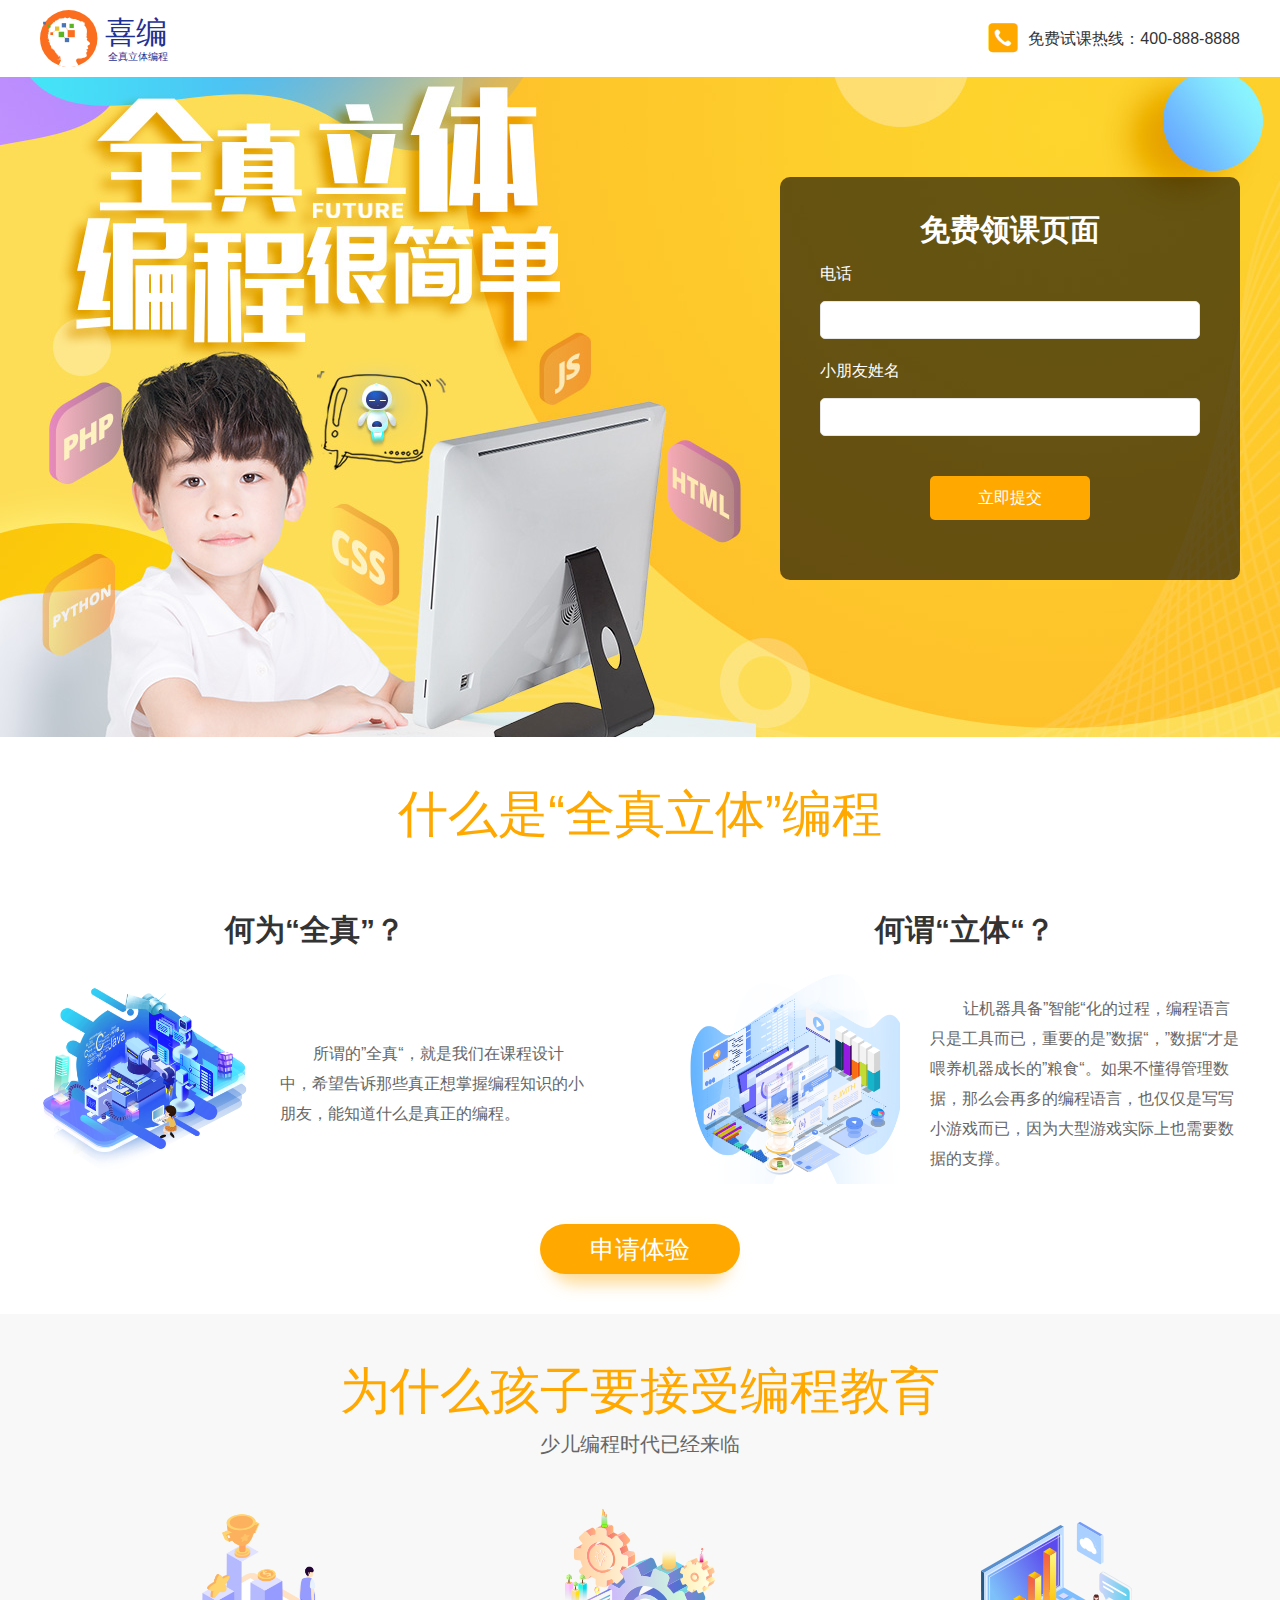
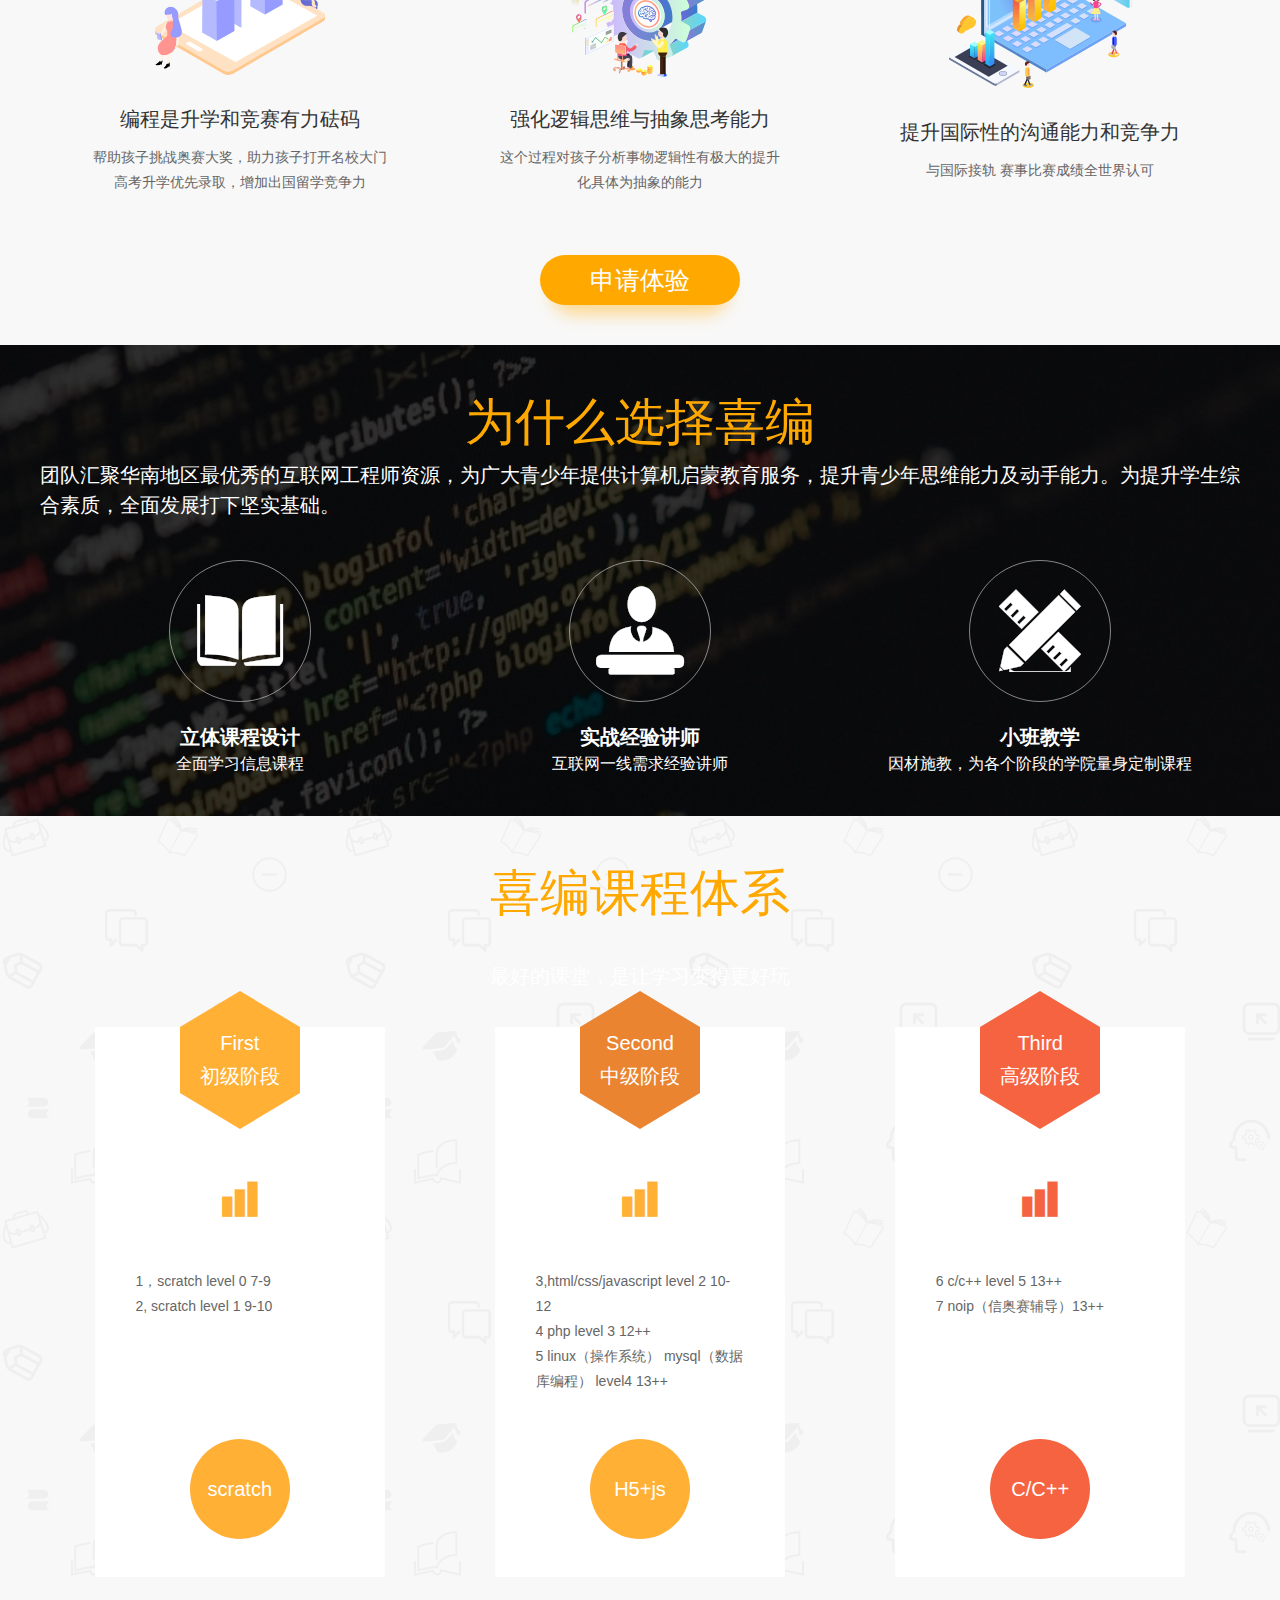
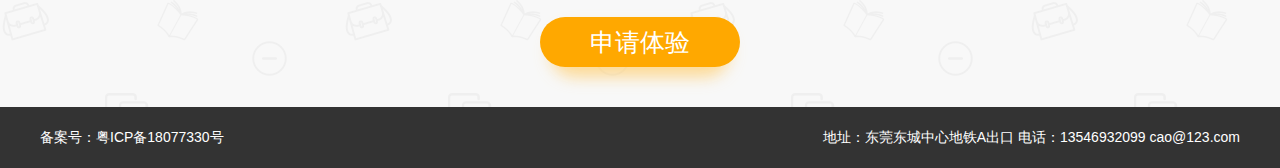
==== commit 9eea15a6: "//对接客户推广" ====
--- a/pc/index.html
+++ b/pc/index.html
@@ -203,98 +203,98 @@
 </div>
 <!--课程体系 end-->
 
-<!--互联网实战经验讲师-->
-<div class="bgWhite">
-    <div class="pagewrap pt-40 pb-40">
-        <div class="font50 txtTheme flexCen">互联网实战经验讲师</div>
-        <div class="font20 txtgrey666 flexCen">互联网一线需求经验讲师</div>
-        <div class="i_teacher mt-30">
-            <ul>
-                <li>
-                    <div class="main_img"><img src="https://sz.xiaoma.wang/tgsz/baidu/img/teamInfo_img13.png" /></div>
-                    <div style="display: none;" class="desc bgWhite">
-                        <div class="desc_img"><div class="img_box"><img src="https://sz.xiaoma.wang/tgsz/baidu/img/teamInfo_imgHead13.png" /></div></div>
-                        <div class="desc_p pd-30">
-                            <h3>王立华</h3>
-                            <p>
-                                电子与信息工程专业<br>
-                                2年少儿编程教育经验<br>
-                                授课风趣幽默，善于引导孩子<br>
-                                将抽象的编程知识化作生动的生活趣事<br>
-                                帮助提高孩子的抽象理解力与独立思考能力
-                            </p>
-                        </div>
-                        <!--<div class="desc_link">了解更多</div>-->
-                    </div>
-                </li>
-                <li>
-                    <div class="main_img"><img src="https://sz.xiaoma.wang/tgsz/baidu/img/teamInfo_img13.png" /></div>
-                    <div style="display: none;" class="desc bgWhite">
-                        <div class="desc_img"><div class="img_box"><img src="https://sz.xiaoma.wang/tgsz/baidu/img/teamInfo_imgHead13.png" /></div></div>
-                        <div class="desc_p pd-30">
-                            <h3>王立华</h3>
-                            <p>
-                                电子与信息工程专业<br>
-                                2年少儿编程教育经验<br>
-                                授课风趣幽默，善于引导孩子<br>
-                                将抽象的编程知识化作生动的生活趣事<br>
-                                帮助提高孩子的抽象理解力与独立思考能力
-                            </p>
-                        </div>
-                        <!--<div class="desc_link">了解更多</div>-->
-                    </div>
-                </li>
-                <li>
-                    <div class="main_img"><img src="https://sz.xiaoma.wang/tgsz/baidu/img/teamInfo_img13.png" /></div>
-                    <div style="display: none;" class="desc bgWhite">
-                        <div class="desc_img"><div class="img_box"><img src="https://sz.xiaoma.wang/tgsz/baidu/img/teamInfo_imgHead13.png" /></div></div>
-                        <div class="desc_p pd-30">
-                            <h3>王立华</h3>
-                            <p>
-                                电子与信息工程专业<br>
-                                2年少儿编程教育经验<br>
-                                授课风趣幽默，善于引导孩子<br>
-                                将抽象的编程知识化作生动的生活趣事<br>
-                                帮助提高孩子的抽象理解力与独立思考能力
-                            </p>
-                        </div>
-                        <!--<div class="desc_link">了解更多</div>-->
-                    </div>
-                </li>
-                <li>
-                    <div class="main_img"><img src="https://sz.xiaoma.wang/tgsz/baidu/img/teamInfo_img13.png" /></div>
-                    <div style="display: none;" class="desc bgWhite">
-                        <div class="desc_img"><div class="img_box"><img src="https://sz.xiaoma.wang/tgsz/baidu/img/teamInfo_imgHead13.png" /></div></div>
-                        <div class="desc_p pd-30">
-                            <h3>王立华</h3>
-                            <p>
-                                电子与信息工程专业<br>
-                                2年少儿编程教育经验<br>
-                                授课风趣幽默，善于引导孩子<br>
-                                将抽象的编程知识化作生动的生活趣事<br>
-                                帮助提高孩子的抽象理解力与独立思考能力
-                            </p>
-                        </div>
-                        <!--<div class="desc_link">了解更多</div>-->
-                    </div>
-                </li>
-            </ul>
-        </div>
-        <div class="flexCen">
-            <div class="ledClassBtn">
-                <a href="javascirpt:;">申请体验</a>
-                <span></span>
-            </div>
-        </div>
-    </div>
-</div>
-<!--互联网实战经验讲师 end-->
+<!--&lt;!&ndash;互联网实战经验讲师&ndash;&gt;-->
+<!--<div class="bgWhite">-->
+    <!--<div class="pagewrap pt-40 pb-40">-->
+        <!--<div class="font50 txtTheme flexCen">互联网实战经验讲师</div>-->
+        <!--<div class="font20 txtgrey666 flexCen">互联网一线需求经验讲师</div>-->
+        <!--<div class="i_teacher mt-30">-->
+            <!--<ul>-->
+                <!--<li>-->
+                    <!--<div class="main_img"><img src="https://sz.xiaoma.wang/tgsz/baidu/img/teamInfo_img13.png" /></div>-->
+                    <!--<div style="display: none;" class="desc bgWhite">-->
+                        <!--<div class="desc_img"><div class="img_box"><img src="https://sz.xiaoma.wang/tgsz/baidu/img/teamInfo_imgHead13.png" /></div></div>-->
+                        <!--<div class="desc_p pd-30">-->
+                            <!--<h3>王立华</h3>-->
+                            <!--<p>-->
+                                <!--电子与信息工程专业<br>-->
+                                <!--2年少儿编程教育经验<br>-->
+                                <!--授课风趣幽默，善于引导孩子<br>-->
+                                <!--将抽象的编程知识化作生动的生活趣事<br>-->
+                                <!--帮助提高孩子的抽象理解力与独立思考能力-->
+                            <!--</p>-->
+                        <!--</div>-->
+                        <!--&lt;!&ndash;<div class="desc_link">了解更多</div>&ndash;&gt;-->
+                    <!--</div>-->
+                <!--</li>-->
+                <!--<li>-->
+                    <!--<div class="main_img"><img src="https://sz.xiaoma.wang/tgsz/baidu/img/teamInfo_img13.png" /></div>-->
+                    <!--<div style="display: none;" class="desc bgWhite">-->
+                        <!--<div class="desc_img"><div class="img_box"><img src="https://sz.xiaoma.wang/tgsz/baidu/img/teamInfo_imgHead13.png" /></div></div>-->
+                        <!--<div class="desc_p pd-30">-->
+                            <!--<h3>王立华</h3>-->
+                            <!--<p>-->
+                                <!--电子与信息工程专业<br>-->
+                                <!--2年少儿编程教育经验<br>-->
+                                <!--授课风趣幽默，善于引导孩子<br>-->
+                                <!--将抽象的编程知识化作生动的生活趣事<br>-->
+                                <!--帮助提高孩子的抽象理解力与独立思考能力-->
+                            <!--</p>-->
+                        <!--</div>-->
+                        <!--&lt;!&ndash;<div class="desc_link">了解更多</div>&ndash;&gt;-->
+                    <!--</div>-->
+                <!--</li>-->
+                <!--<li>-->
+                    <!--<div class="main_img"><img src="https://sz.xiaoma.wang/tgsz/baidu/img/teamInfo_img13.png" /></div>-->
+                    <!--<div style="display: none;" class="desc bgWhite">-->
+                        <!--<div class="desc_img"><div class="img_box"><img src="https://sz.xiaoma.wang/tgsz/baidu/img/teamInfo_imgHead13.png" /></div></div>-->
+                        <!--<div class="desc_p pd-30">-->
+                            <!--<h3>王立华</h3>-->
+                            <!--<p>-->
+                                <!--电子与信息工程专业<br>-->
+                                <!--2年少儿编程教育经验<br>-->
+                                <!--授课风趣幽默，善于引导孩子<br>-->
+                                <!--将抽象的编程知识化作生动的生活趣事<br>-->
+                                <!--帮助提高孩子的抽象理解力与独立思考能力-->
+                            <!--</p>-->
+                        <!--</div>-->
+                        <!--&lt;!&ndash;<div class="desc_link">了解更多</div>&ndash;&gt;-->
+                    <!--</div>-->
+                <!--</li>-->
+                <!--<li>-->
+                    <!--<div class="main_img"><img src="https://sz.xiaoma.wang/tgsz/baidu/img/teamInfo_img13.png" /></div>-->
+                    <!--<div style="display: none;" class="desc bgWhite">-->
+                        <!--<div class="desc_img"><div class="img_box"><img src="https://sz.xiaoma.wang/tgsz/baidu/img/teamInfo_imgHead13.png" /></div></div>-->
+                        <!--<div class="desc_p pd-30">-->
+                            <!--<h3>王立华</h3>-->
+                            <!--<p>-->
+                                <!--电子与信息工程专业<br>-->
+                                <!--2年少儿编程教育经验<br>-->
+                                <!--授课风趣幽默，善于引导孩子<br>-->
+                                <!--将抽象的编程知识化作生动的生活趣事<br>-->
+                                <!--帮助提高孩子的抽象理解力与独立思考能力-->
+                            <!--</p>-->
+                        <!--</div>-->
+                        <!--&lt;!&ndash;<div class="desc_link">了解更多</div>&ndash;&gt;-->
+                    <!--</div>-->
+                <!--</li>-->
+            <!--</ul>-->
+        <!--</div>-->
+        <!--<div class="flexCen">-->
+            <!--<div class="ledClassBtn">-->
+                <!--<a href="javascirpt:;">申请体验</a>-->
+                <!--<span></span>-->
+            <!--</div>-->
+        <!--</div>-->
+    <!--</div>-->
+<!--</div>-->
+<!--&lt;!&ndash;互联网实战经验讲师 end&ndash;&gt;-->
 
 <!--footer-->
 <div class="footer bgMidBlack">
     <div class="pagewrap flexSpaCen pt-20 pb-20">
-        <div class="font14 txtWhite">Copyright 2019.All rights reserved.</div>
-        <div class="font14 txtWhite">地址：东莞东城中心地铁A出口  电话：400-888-888  cao@123.com</div>
+        <div class="font14 txtWhite"><a href='http://www.beian.miit.gov.cn' target='_blank'>备案号：粤ICP备18077330号</a></div>
+        <div class="font14 txtWhite">地址：东莞东城中心地铁A出口  电话：13546932099  cao@123.com</div>
     </div>
 </div>
 <!--footer end-->
--- a/css/global.css
+++ b/css/global.css
@@ -50,7 +50,8 @@
     padding: 0;list-style: none outside none;
 }
 a {
-    color: #333;   /*黑蓝色*/
+    /*color: #333;   !*黑蓝色*!*/
+    color: white;
     outline: medium none;
     text-decoration: none;
     background: transparent;
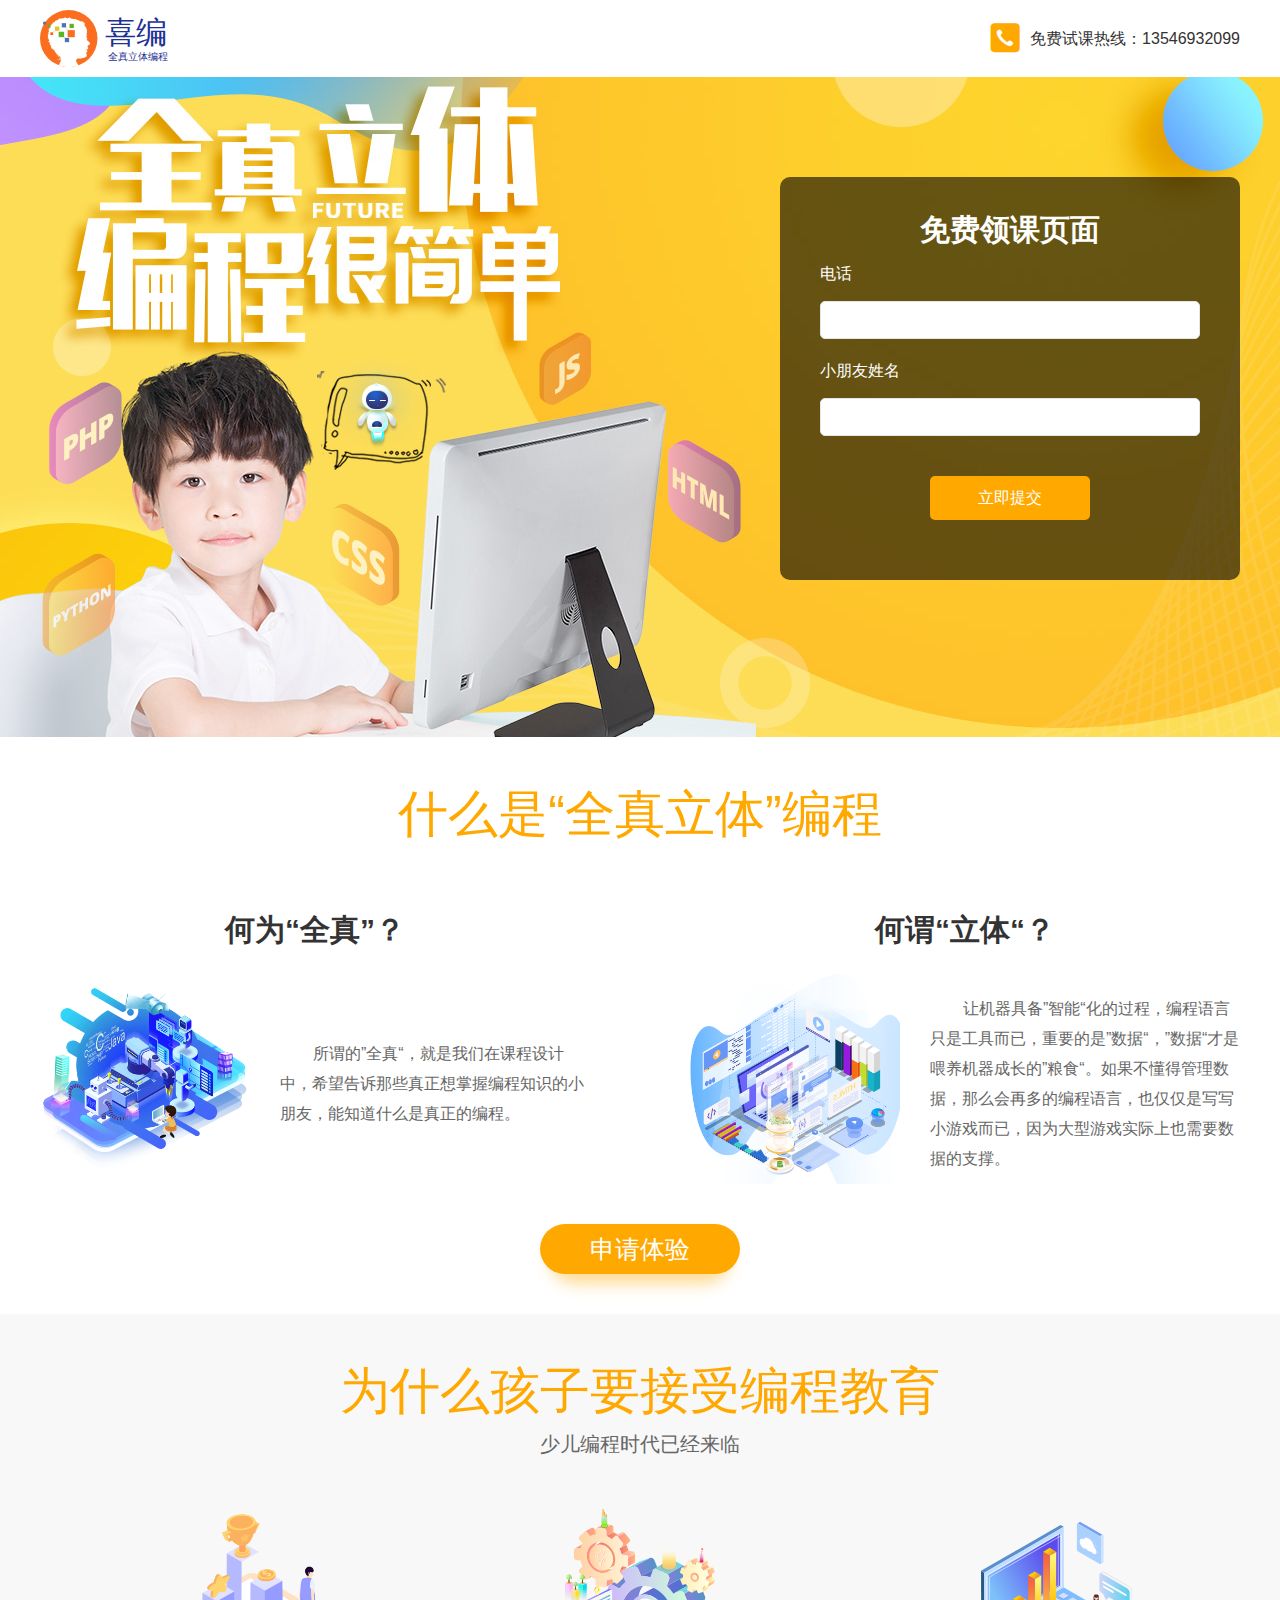
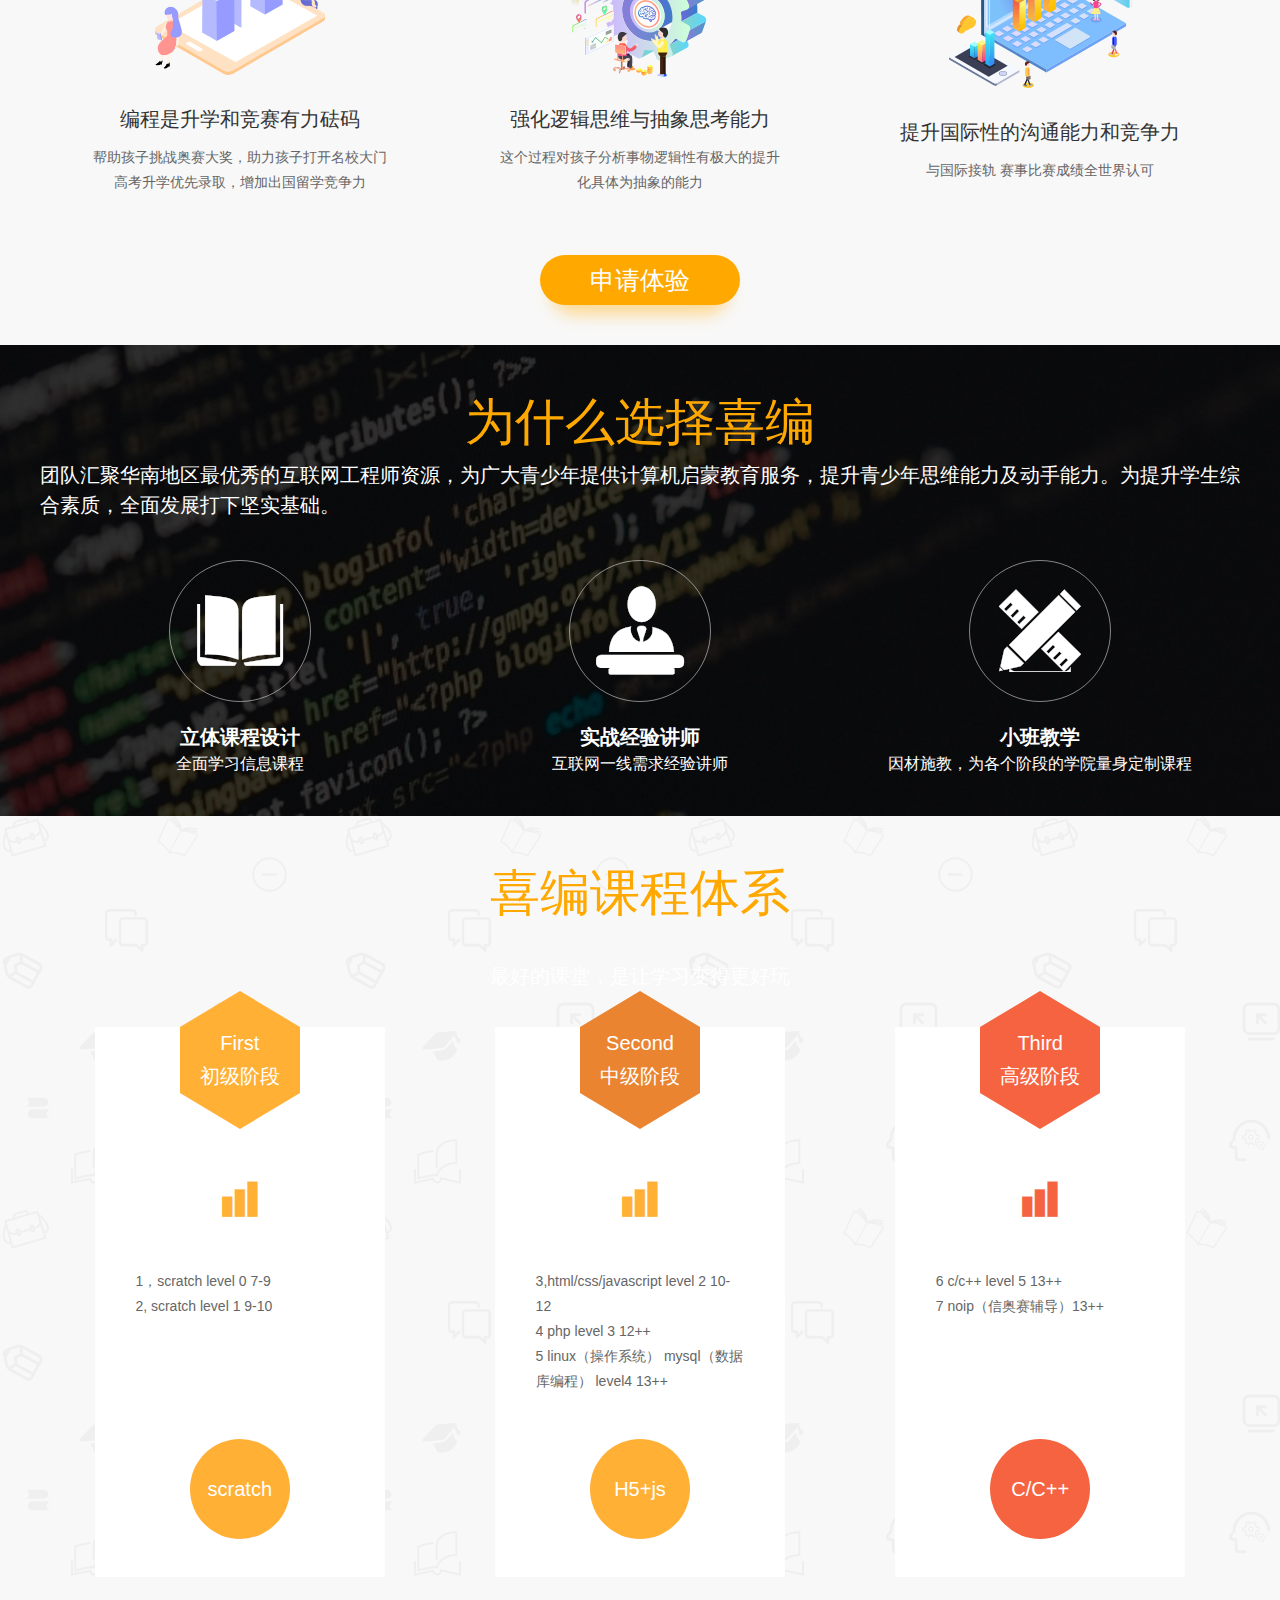
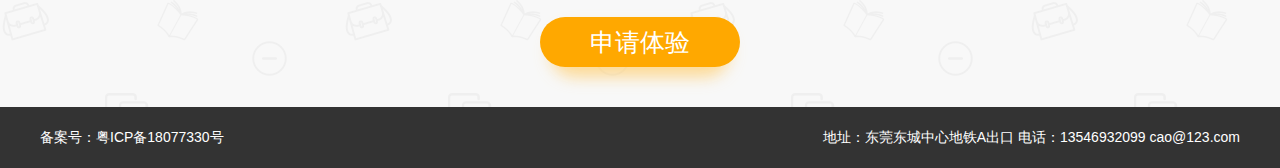
==== commit 363ad2e8: "//本地对接后台完成" ====
--- a/pc/index.html
+++ b/pc/index.html
@@ -22,7 +22,7 @@
 <div class="header bgWhite">
     <div class="pagewrap pt-10 pb-10 flexSpaCen">
         <div class="logo"><img src="../images/logo.svg" type="image/svg+xml" /></div>
-        <div class="phone flexStaCen"><i class="xb-font txtTheme mr-10">&#xe616;</i>免费试课热线：400-888-8888</div>
+        <div class="phone flexStaCen"><i class="xb-font txtTheme mr-10">&#xe616;</i>免费试课热线：13546932099</div>
     </div>
 </div>
 <!--header end-->
